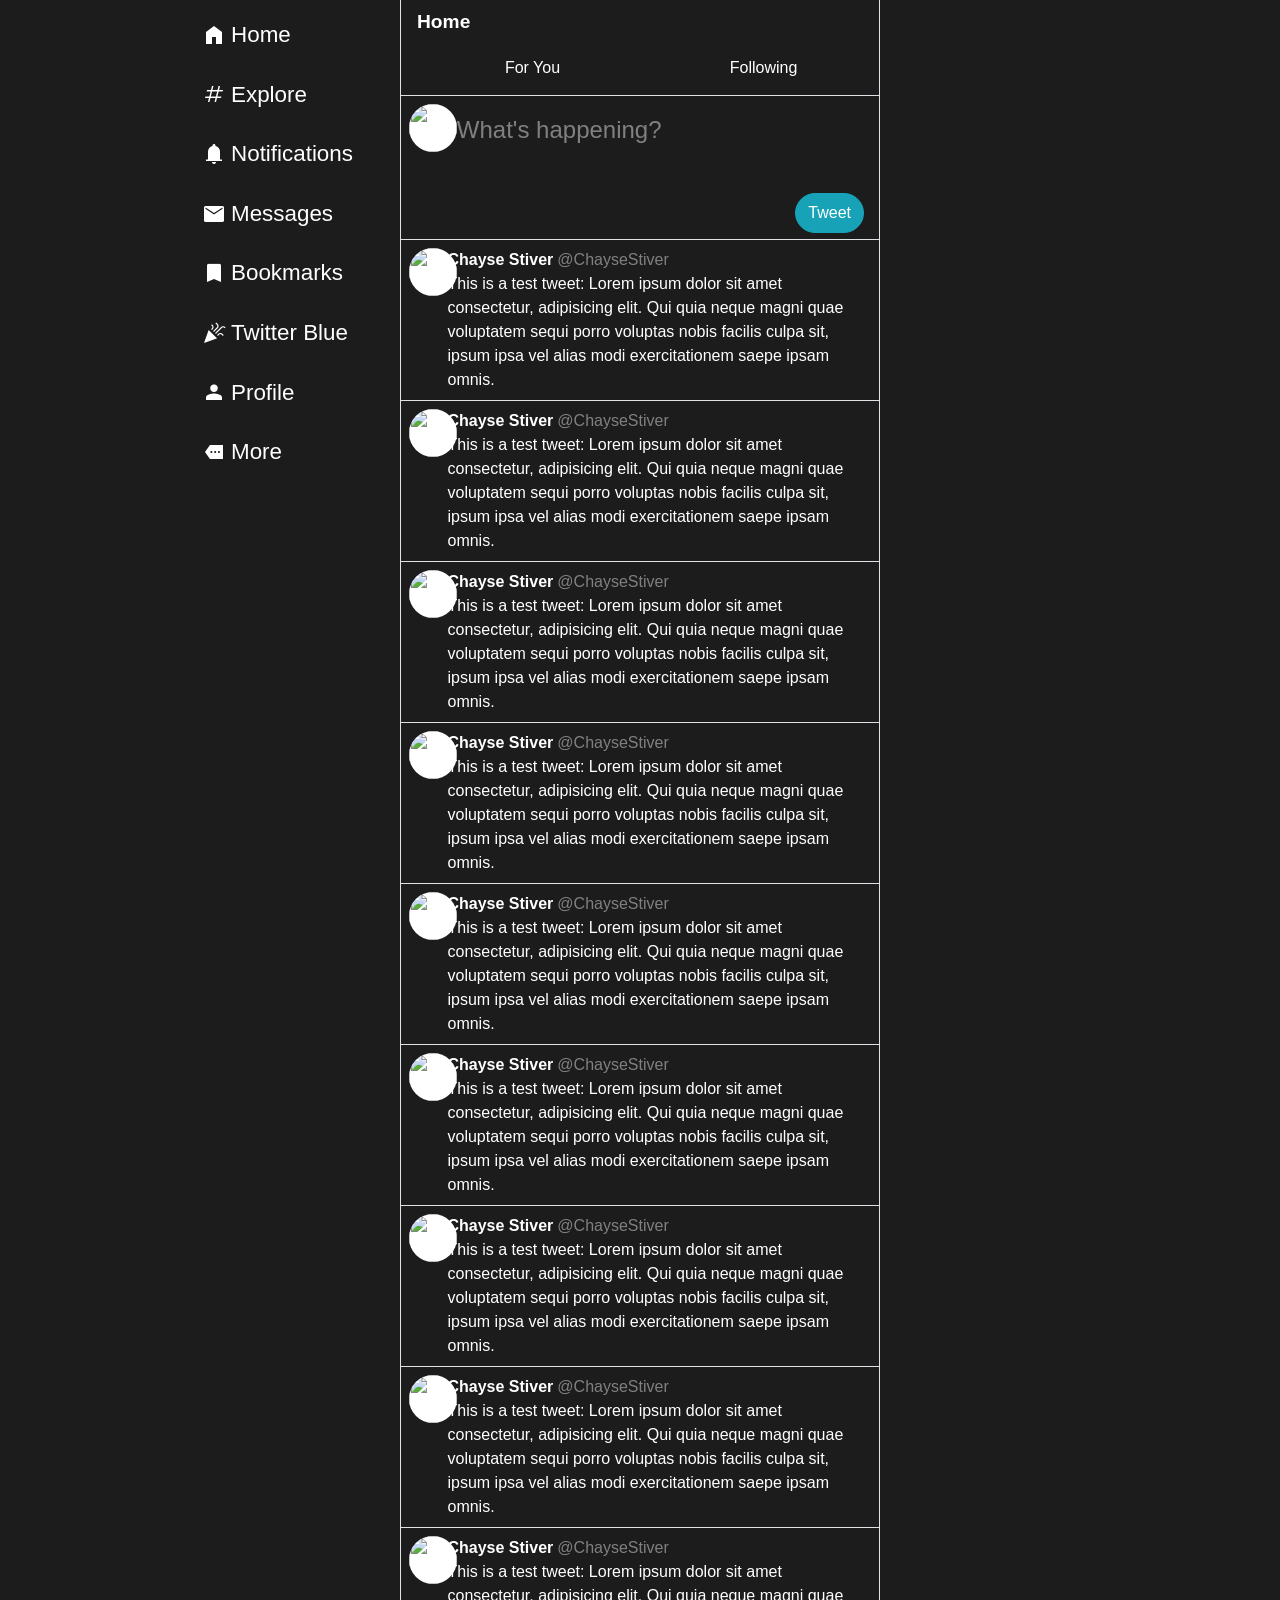
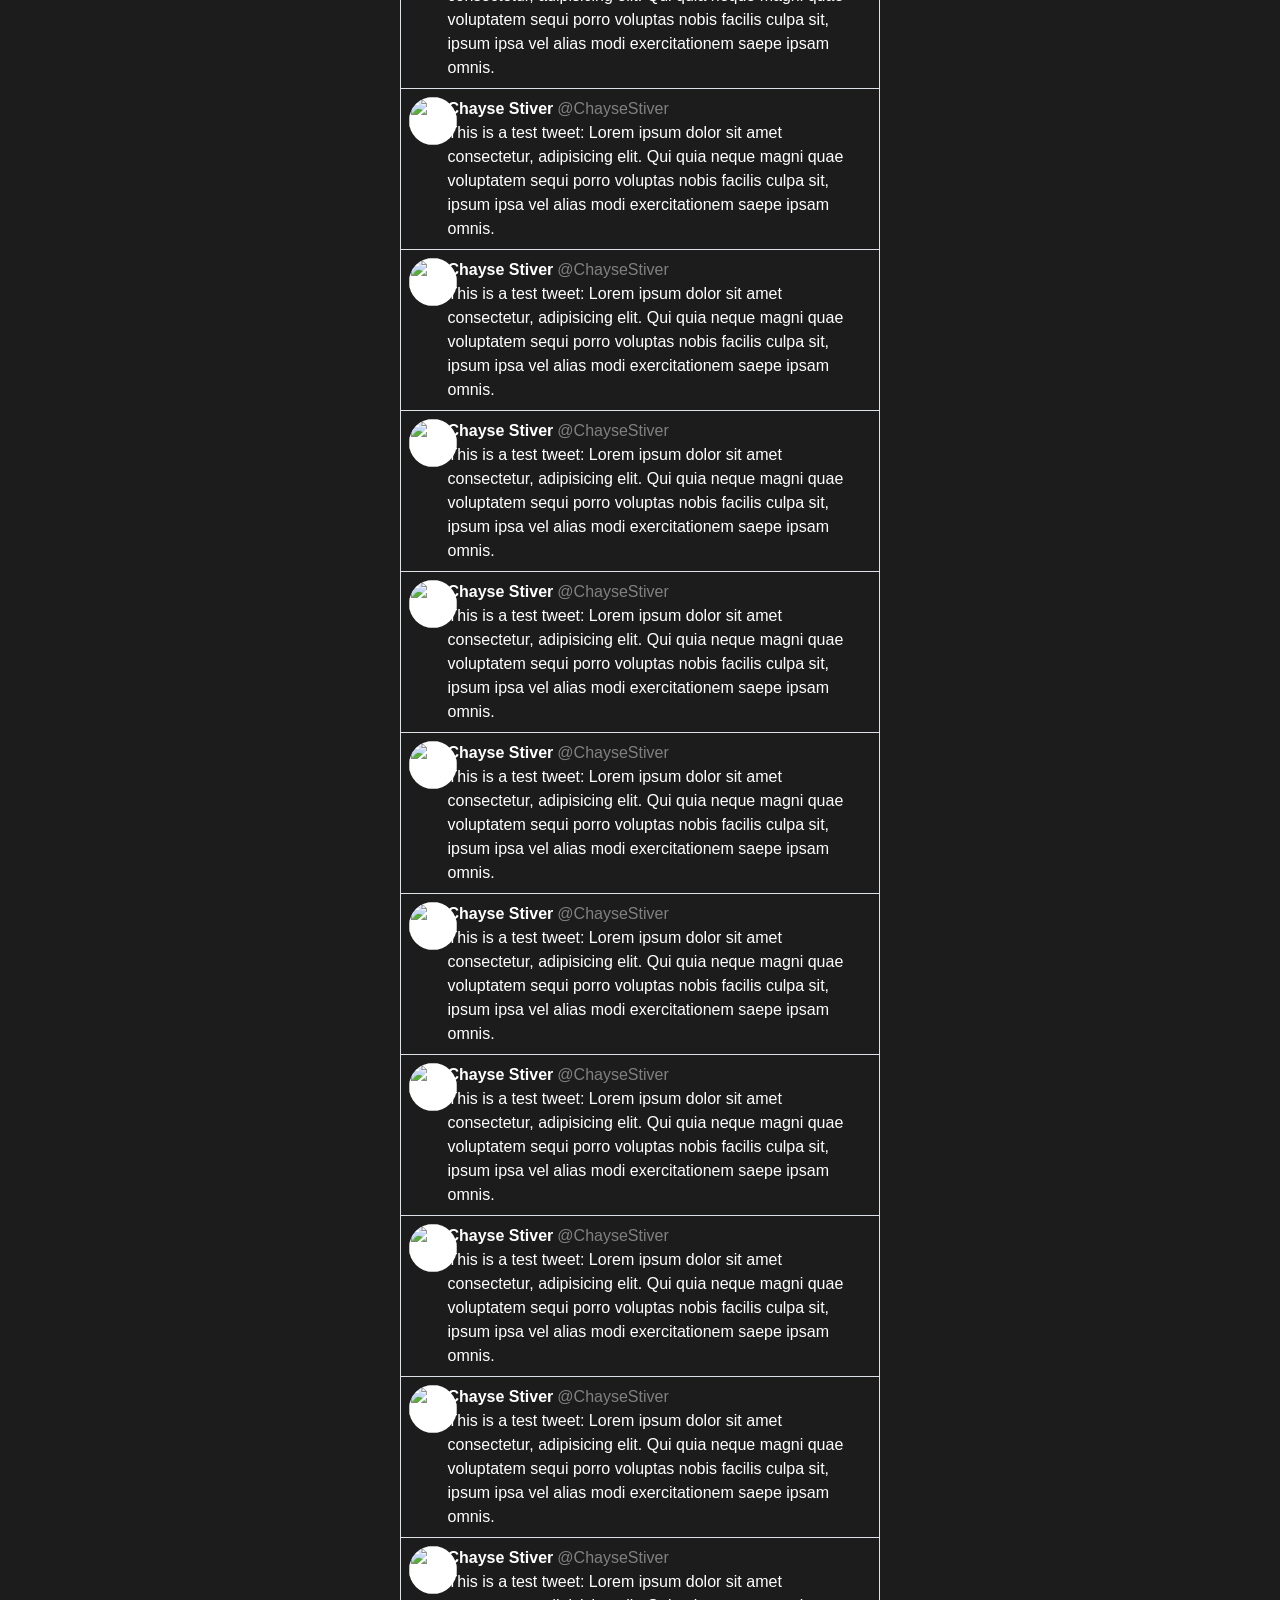
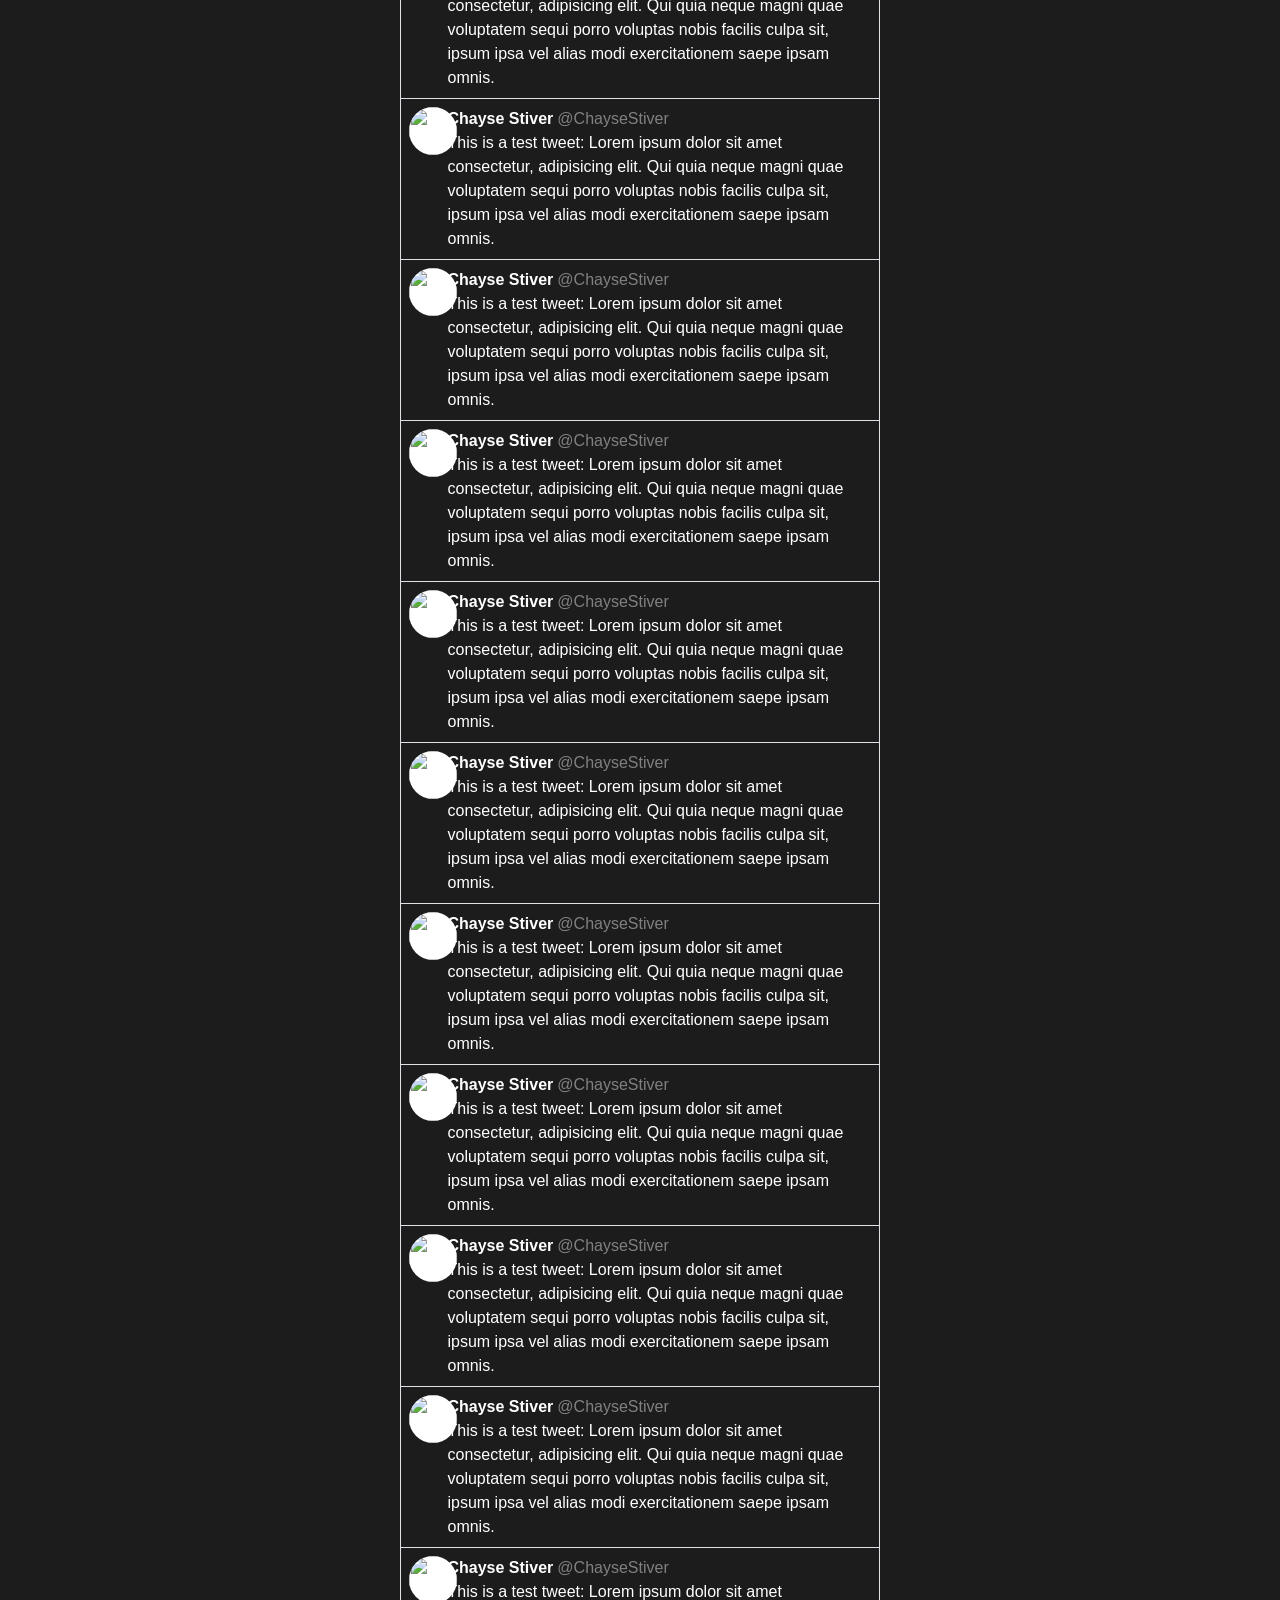
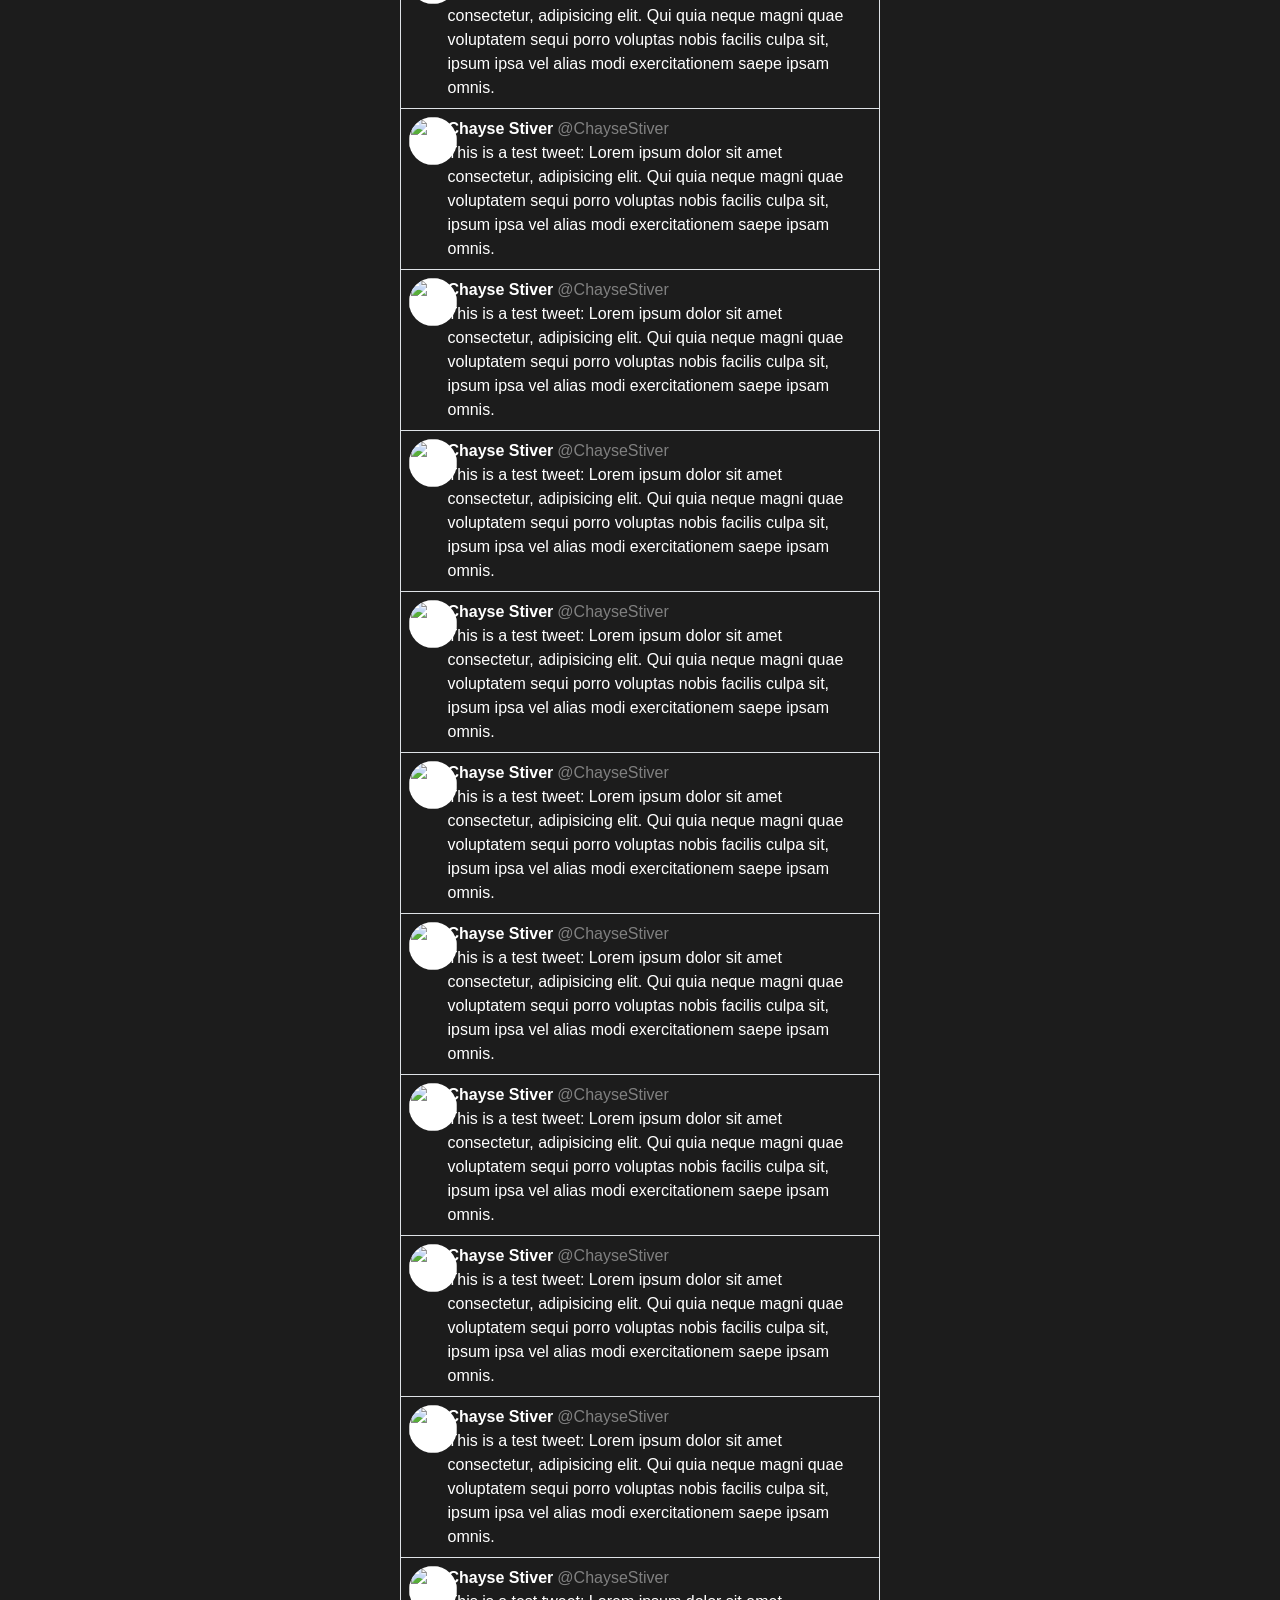
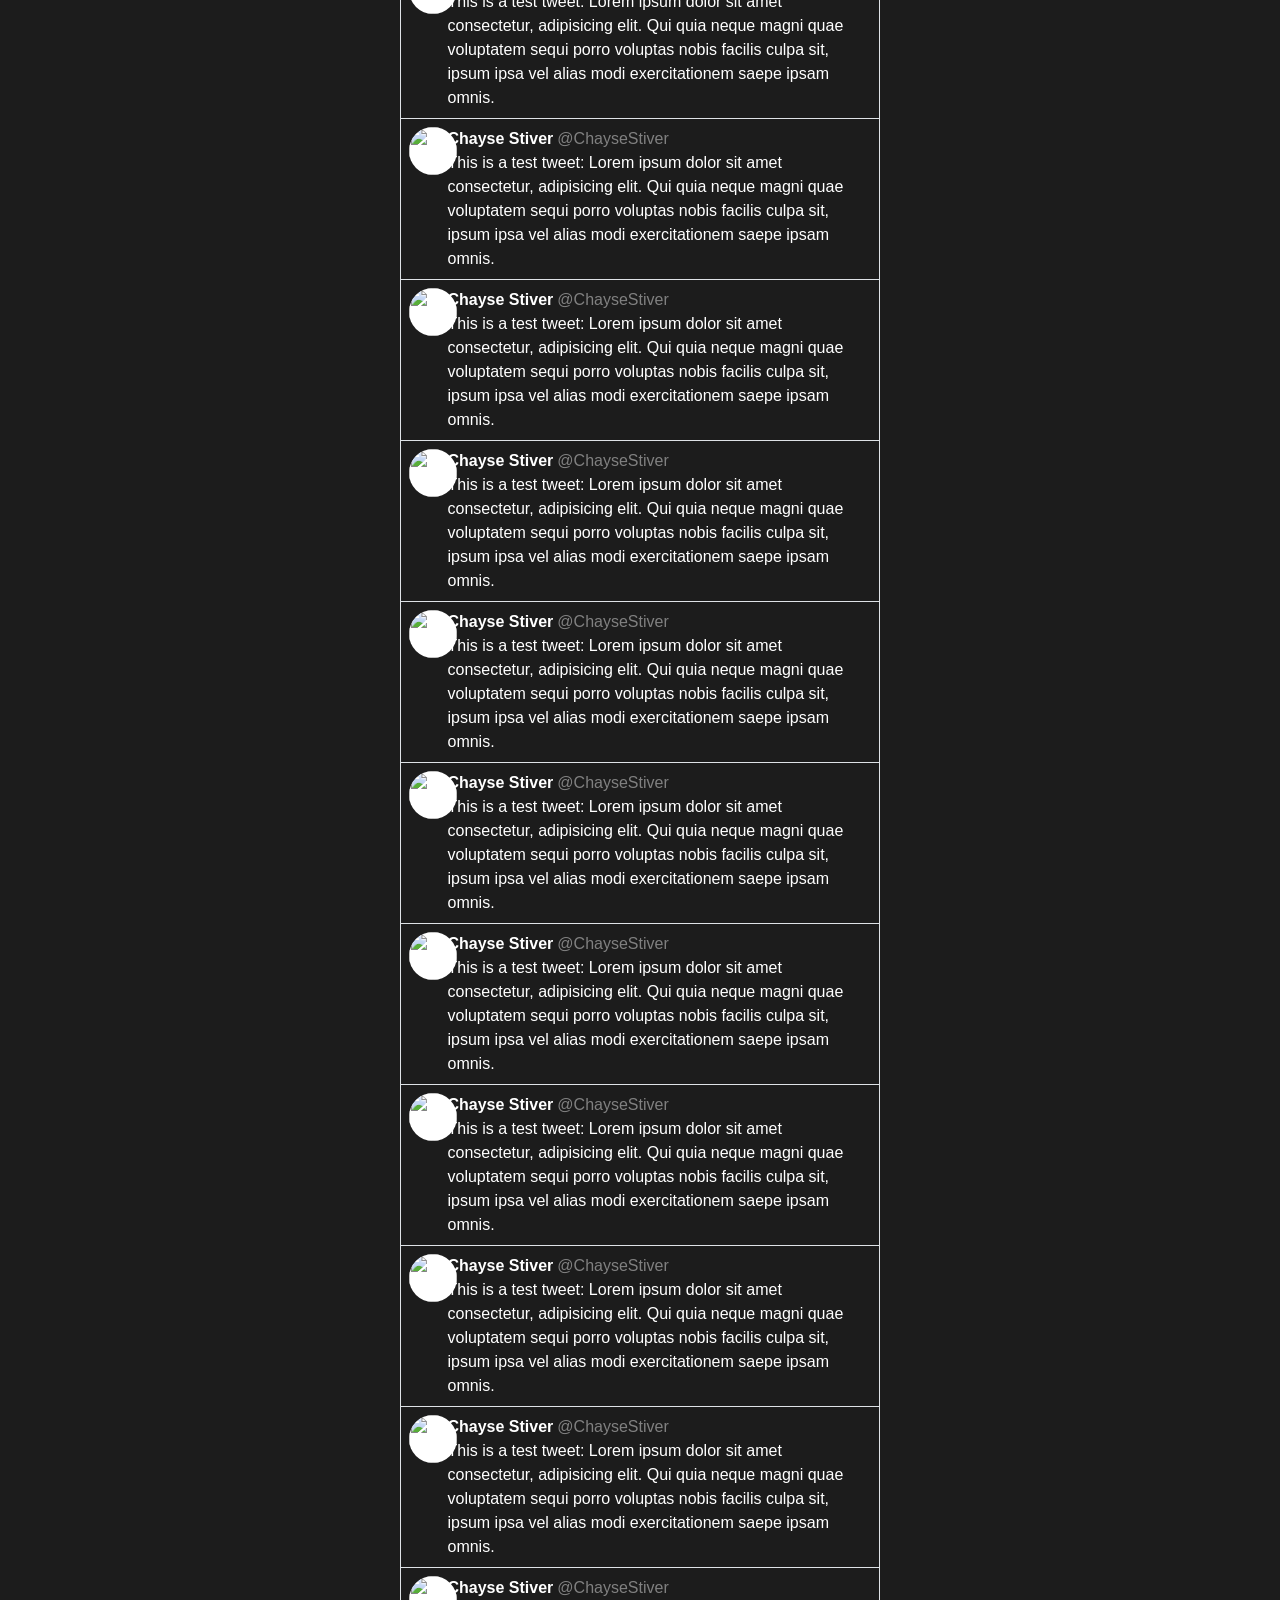
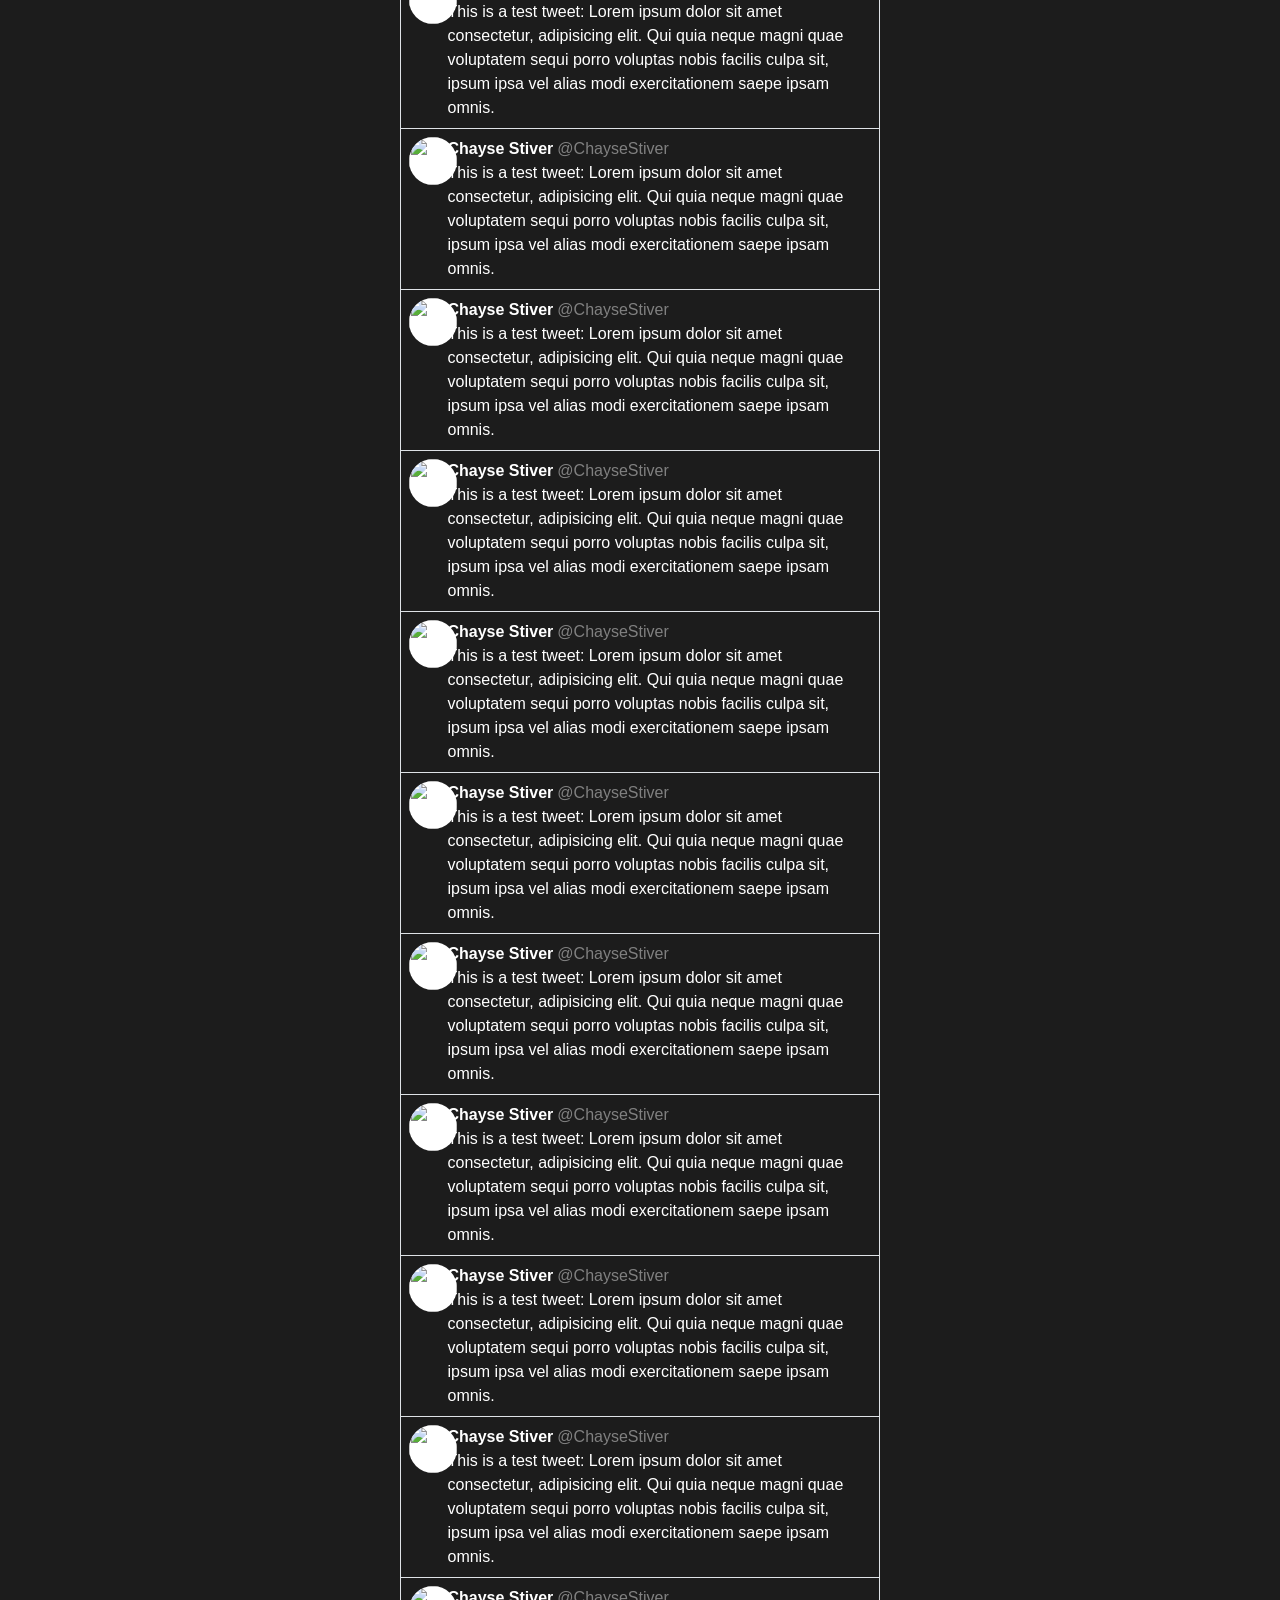
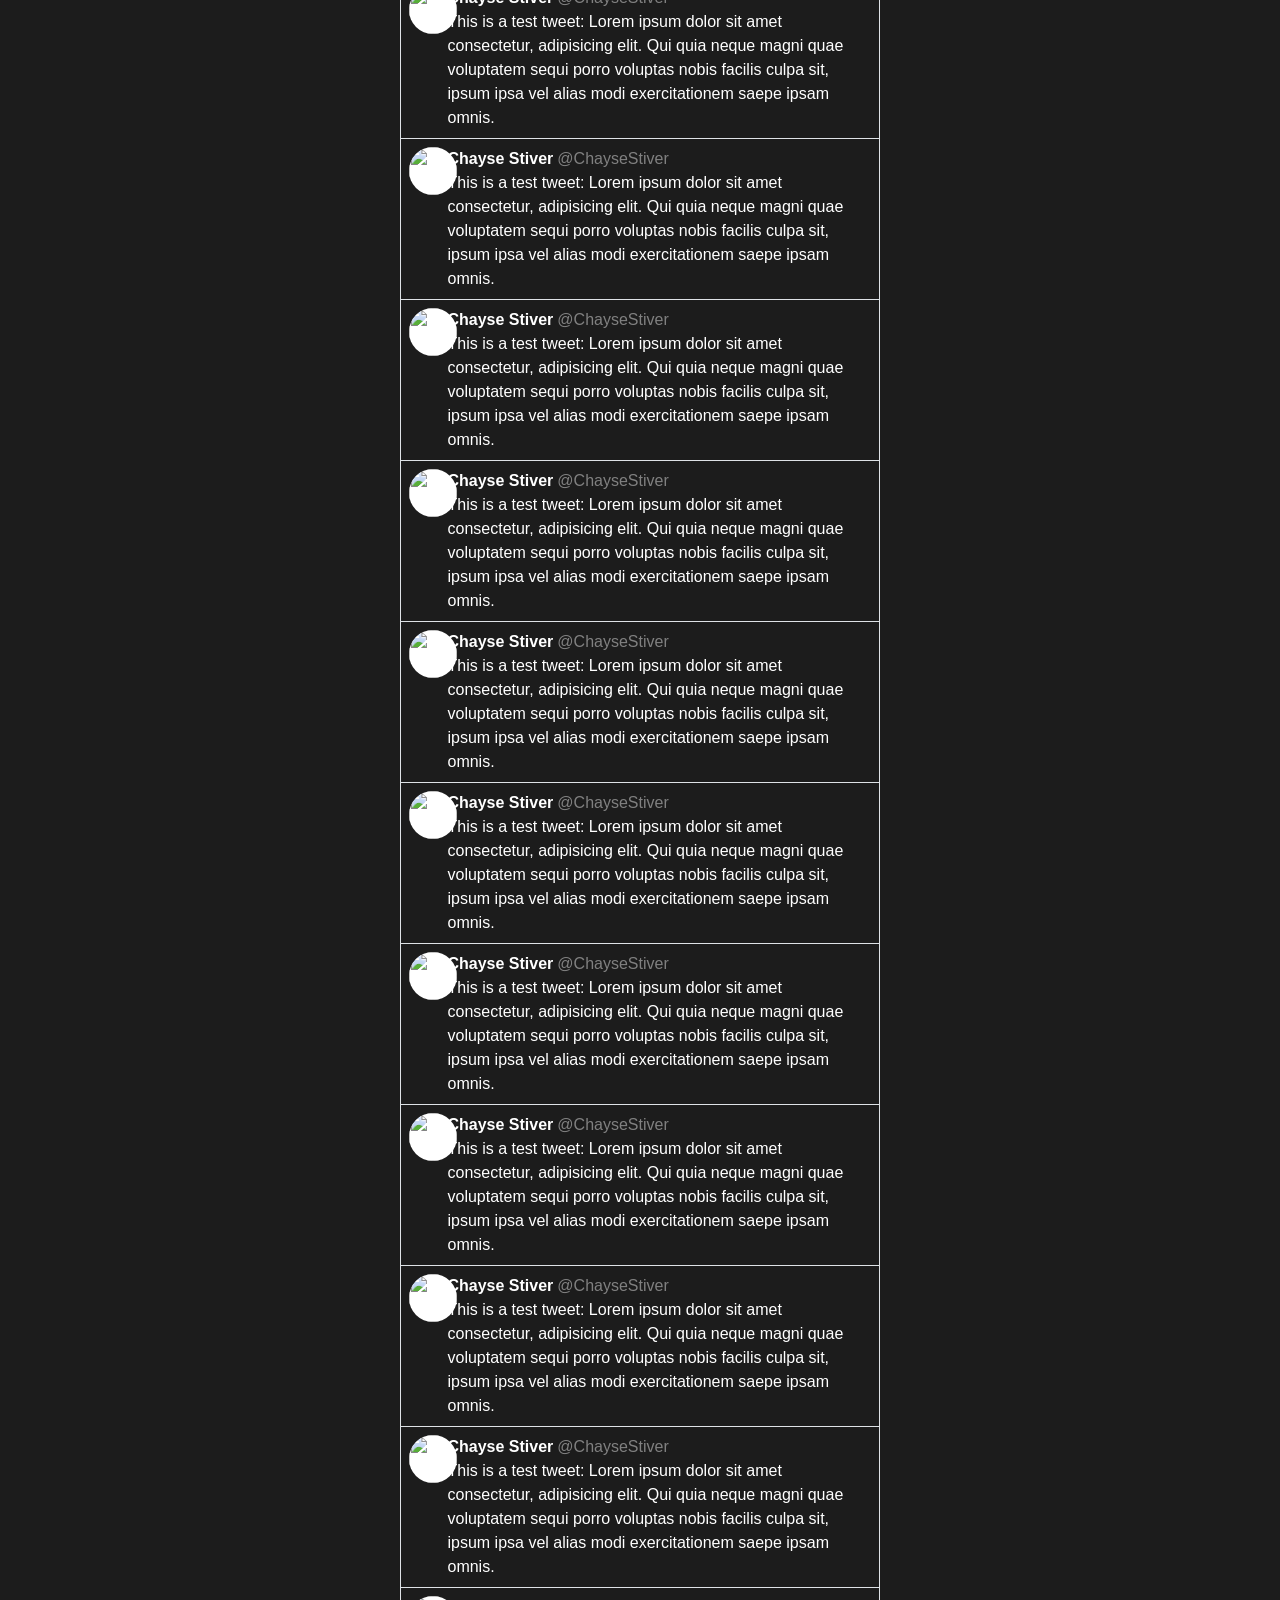
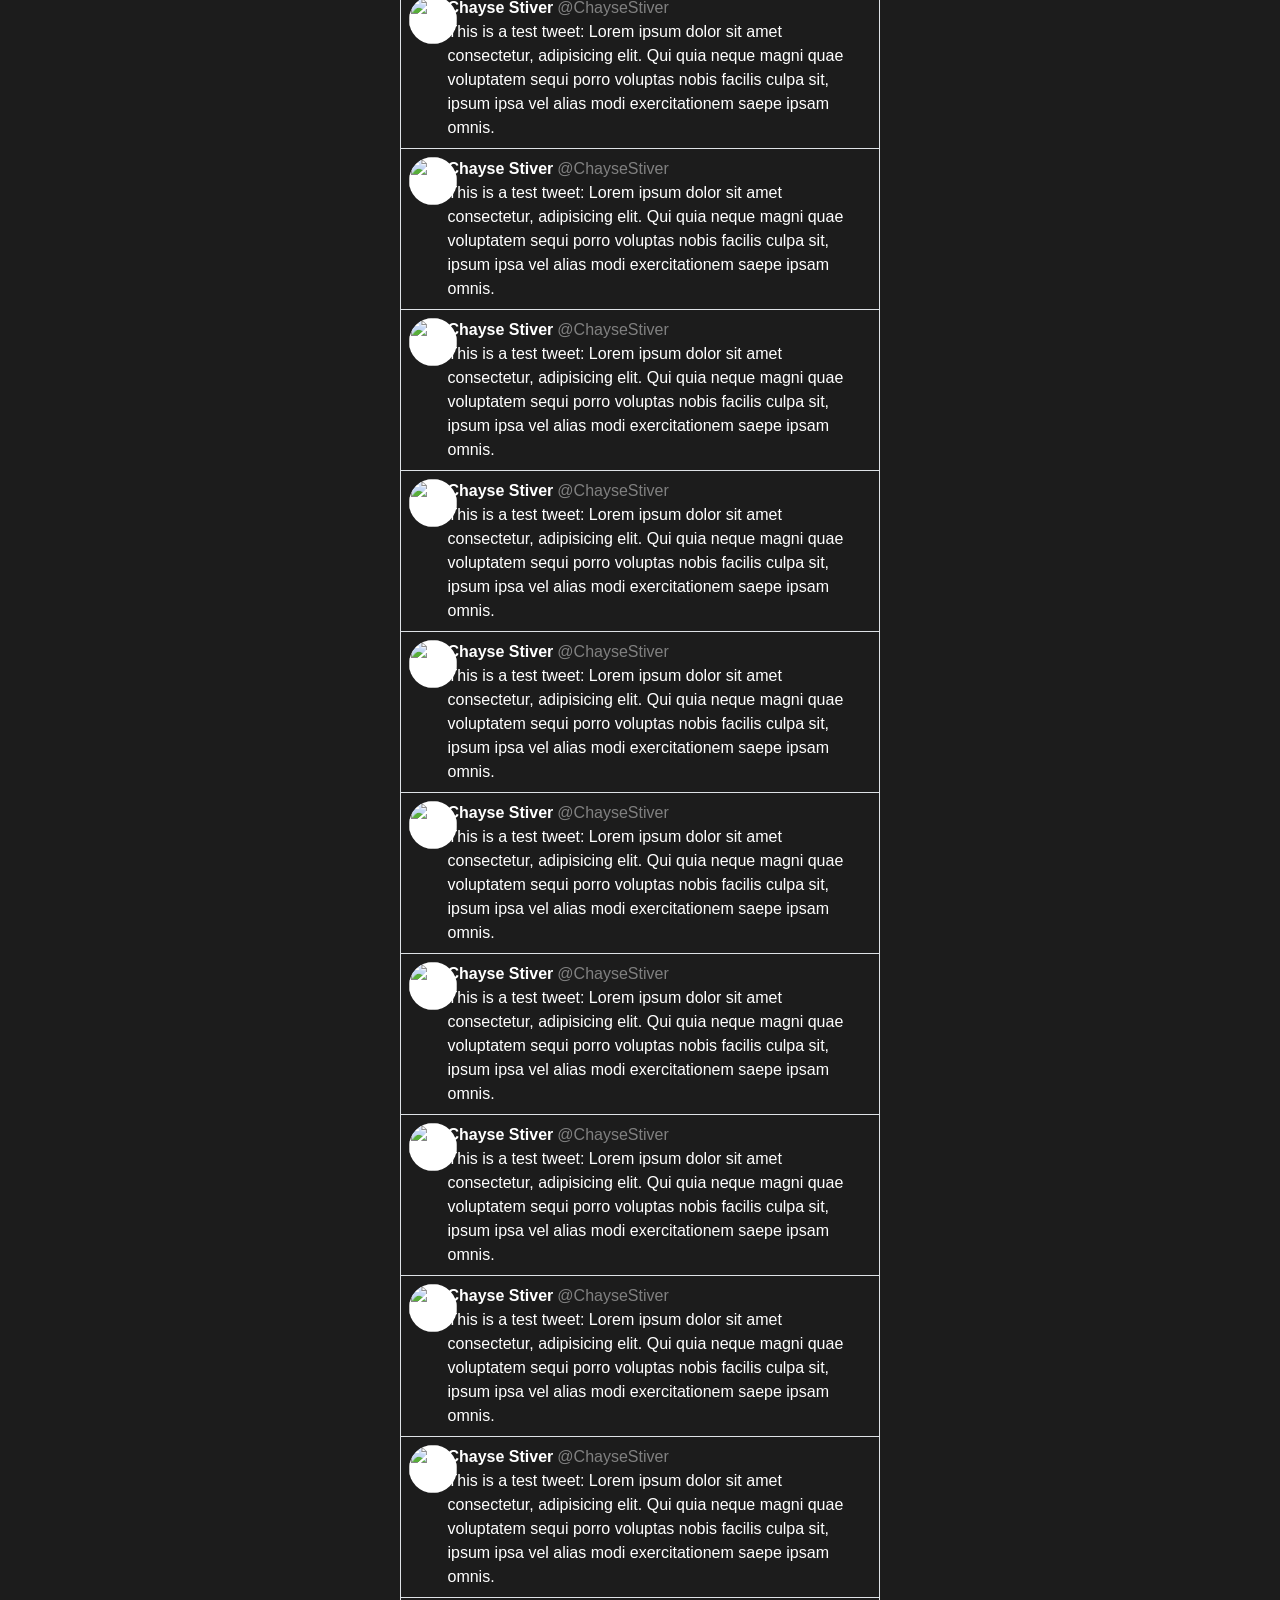
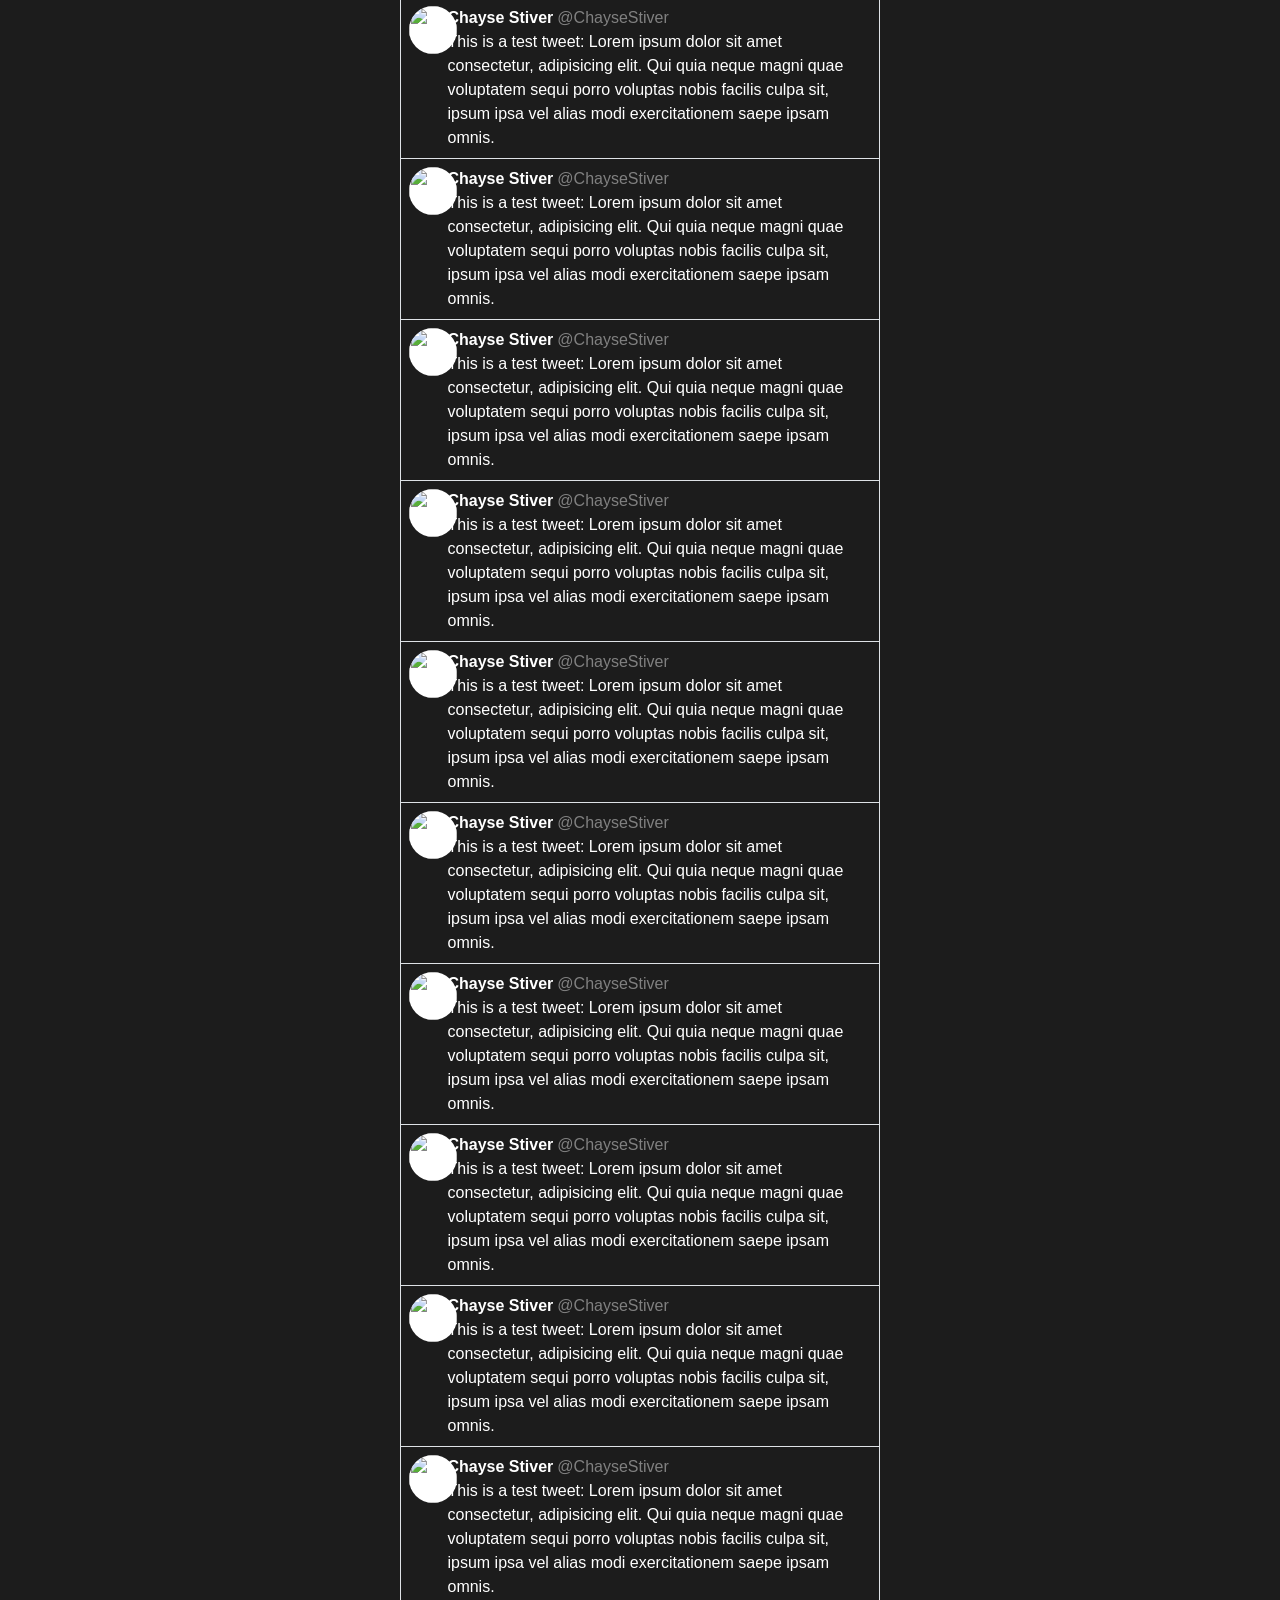
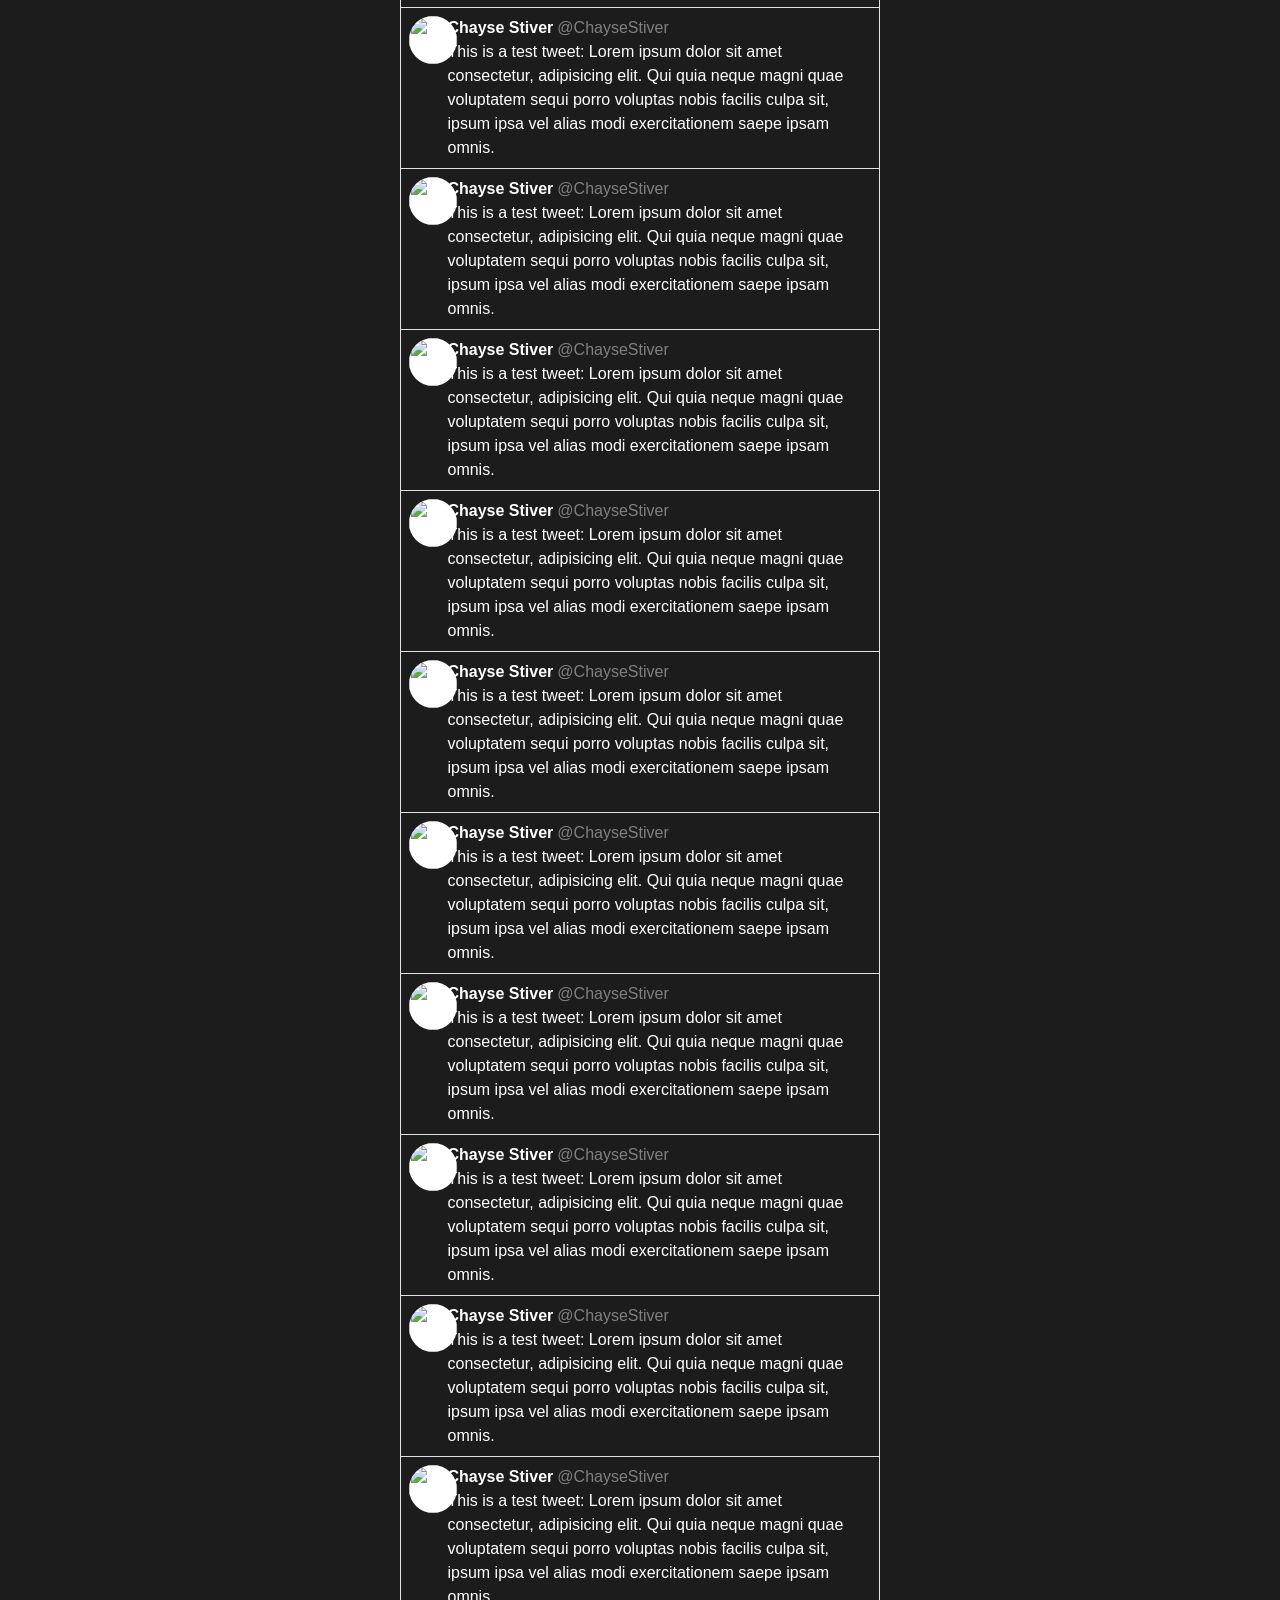
==== Week 4/bootstrap-practice 2/index.html @ 5d83d6fa "made simple clone of twitter" ====
<!DOCTYPE html>
<html lang="en">
    <head>
        <meta charset="UTF-8" />
        <meta http-equiv="X-UA-Compatible" content="IE=edge" />
        <meta
            name="viewport"
            content="width=device-width, initial-scale=1.0 shrink-to-fit=no"
        />
        <link
            rel="stylesheet"
            href="https://cdn.jsdelivr.net/npm/bootstrap@4.3.1/dist/css/bootstrap.min.css"
            integrity="sha384-ggOyR0iXCbMQv3Xipma34MD+dH/1fQ784/j6cY/iJTQUOhcWr7x9JvoRxT2MZw1T"
            crossorigin="anonymous"
        />
        <link rel="stylesheet" href="https://fonts.googleapis.com/css2?family=Material+Symbols+Outlined:opsz,wght,FILL,GRAD@20..48,100..700,0..1,-50..200" />
        <link rel="stylesheet" href="style.css" />
        <title>Bootstrap Practice</title>
    </head>
    <body class="text-white" style="background-color: rgb(28, 28, 28)">
        <div class="container-fluid">
            <div class="row vh-100">
                <div class="col"></div>
                <div class="col-9">
                    <div class="row vh-100">
                        <div class="col">
                            <ul class="nav flex-column align-content-center">
                                <li class="nav-item">
                                    <span class="material-symbols-outlined">
                                        home
                                    </span>
                                    <a class="nav-link" href="#">Home</a>
                                </li>
                                <li class="nav-item">
                                    <span class="material-symbols-outlined">
                                        tag
                                        </span>
                                    <a class="nav-link" href="#">Explore</a>
                                </li>
                                <li class="nav-item">
                                    <span class="material-symbols-outlined">
                                        notifications
                                        </span>
                                    <a class="nav-link" href="#"
                                        >Notifications</a
                                    >
                                </li>
                                <li class="nav-item">
                                    <span class="material-symbols-outlined">
                                        mail
                                    </span>
                                    <a class="nav-link" href="#">Messages</a>
                                </li>
                                <li class="nav-item">
                                    <span class="material-symbols-outlined">
                                        bookmark
                                    </span>
                                    <a class="nav-link" href="#">Bookmarks</a>
                                </li>
                                <li class="nav-item">
                                    <span class="material-symbols-outlined">
                                        celebration
                                    </span>
                                    <a class="nav-link" href="#"
                                        >Twitter Blue</a
                                    >
                                </li>
                                <li class="nav-item">
                                    <span class="material-symbols-outlined">
                                        person
                                    </span>
                                    <a class="nav-link" href="#">Profile</a>
                                </li>
                                <li class="nav-item">
                                    <span class="material-symbols-outlined">
                                        more
                                    </span>
                                    <a class="nav-link" href="#">More</a>
                                </li>
                            </ul>
                        </div>
                        <div id="tweets" class="col-6 border-right border-left">
                            <div
                                class="row"
                                style="
                                    height: 3rem;
                                    font-size: 1.2rem;
                                    font-weight: bold;
                                    padding: 0.5rem 0 1rem 1rem;
                                "
                            >
                                Home
                            </div>
                            <div
                                class="row border-bottom"
                                style="
                                    height: 3rem;
                                    padding: 0.5rem 0 1rem 1rem;
                                "
                            >
                                <div
                                    class="col d-flex tab justify-content-center"
                                >
                                    For You
                                </div>
                                <div
                                    class="col d-flex tab justify-content-center"
                                >
                                    Following
                                </div>
                            </div>
                            <div class="row border-bottom" style="height: 9rem">
                                <div class="col-1 p-2">
                                    <img src="https://pbs.twimg.com/profile_images/1407429076885794817/_CSWrfq-_400x400.jpg"
                                        style="
                                            height: 3rem;
                                            width: 3rem;
                                            background-color: white;
                                            border-radius: 50%;
                                        "
                                    ></img>
                                </div>
                                <div class="col-11">
                                    <div
                                        class="row p-3"
                                        style="
                                            height: 68%;
                                            font-size: 1.5rem;
                                            color: gray;
                                        "
                                    >
                                        What's happening?
                                    </div>
                                    <div class="row">
                                        <div
                                            class="col d-flex justify-content-end"
                                        >
                                            <button
                                                type="button"
                                                class="btn btn-info"
                                                style="
                                                    height: 2.5rem;
                                                    border-radius: 50px;
                                                "
                                            >
                                                Tweet
                                            </button>
                                        </div>
                                    </div>
                                </div>
                            </div>
                            <div class="row border-bottom p-2">
                                <div class="col-1 p-0">
                                    <img src="https://pbs.twimg.com/profile_images/1407429076885794817/_CSWrfq-_400x400.jpg"
                                        style="
                                            height: 3rem;
                                            width: 3rem;
                                            background-color: white;
                                            border-radius: 50%;
                                        "
                                    ></img>
                                </div>
                                <div class="col-11">
                                    <div class="row">
                                        <div
                                            class="col-auto p-0"
                                            style="
                                                margin-right: 4px;
                                                font-weight: bold;
                                            "
                                        >
                                            Chayse Stiver
                                        </div>
                                        <div
                                            class="col-auto p-0"
                                            style="color: gray"
                                        >
                                            @ChayseStiver
                                        </div>
                                    </div>
                                    <div class="row">
                                        This is a test tweet: Lorem ipsum dolor
                                        sit amet consectetur, adipisicing elit.
                                        Qui quia neque magni quae voluptatem
                                        sequi porro voluptas nobis facilis culpa
                                        sit, ipsum ipsa vel alias modi
                                        exercitationem saepe ipsam omnis.
                                    </div>
                                    <div class="row"></div>
                                </div>
                            </div>
                        </div>
                        <div class="col"></div>
                    </div>
                </div>
                <div class="col"></div>
            </div>
        </div>
        <!-- SCRIPTS -->
        <script
            src="https://code.jquery.com/jquery-3.3.1.slim.min.js"
            integrity="sha384-q8i/X+965DzO0rT7abK41JStQIAqVgRVzpbzo5smXKp4YfRvH+8abtTE1Pi6jizo"
            crossorigin="anonymous"
        ></script>
        <script
            src="https://cdn.jsdelivr.net/npm/popper.js@1.14.7/dist/umd/popper.min.js"
            integrity="sha384-UO2eT0CpHqdSJQ6hJty5KVphtPhzWj9WO1clHTMGa3JDZwrnQq4sF86dIHNDz0W1"
            crossorigin="anonymous"
        ></script>
        <script
            src="https://cdn.jsdelivr.net/npm/bootstrap@4.3.1/dist/js/bootstrap.min.js"
            integrity="sha384-JjSmVgyd0p3pXB1rRibZUAYoIIy6OrQ6VrjIEaFf/nJGzIxFDsf4x0xIM+B07jRM"
            crossorigin="anonymous"
        ></script>
        <script src="main.js"></script>
    </body>
</html>
---- Week 4/bootstrap-practice 2/style.css ----
.nav-link {
    color: white;
    font-size: 1.4rem;
}

.material-symbols-outlined {
    display: flex;
    align-items: center;
    font-variation-settings:
    'FILL' 1,
    'wght' 400,
    'GRAD' 0,
    'opsz' 48
}

.nav-link {
    padding-left: 5px;
    padding-right: 5px;
}

.nav-item {
    display: flex;
    margin-top: 10px;
}
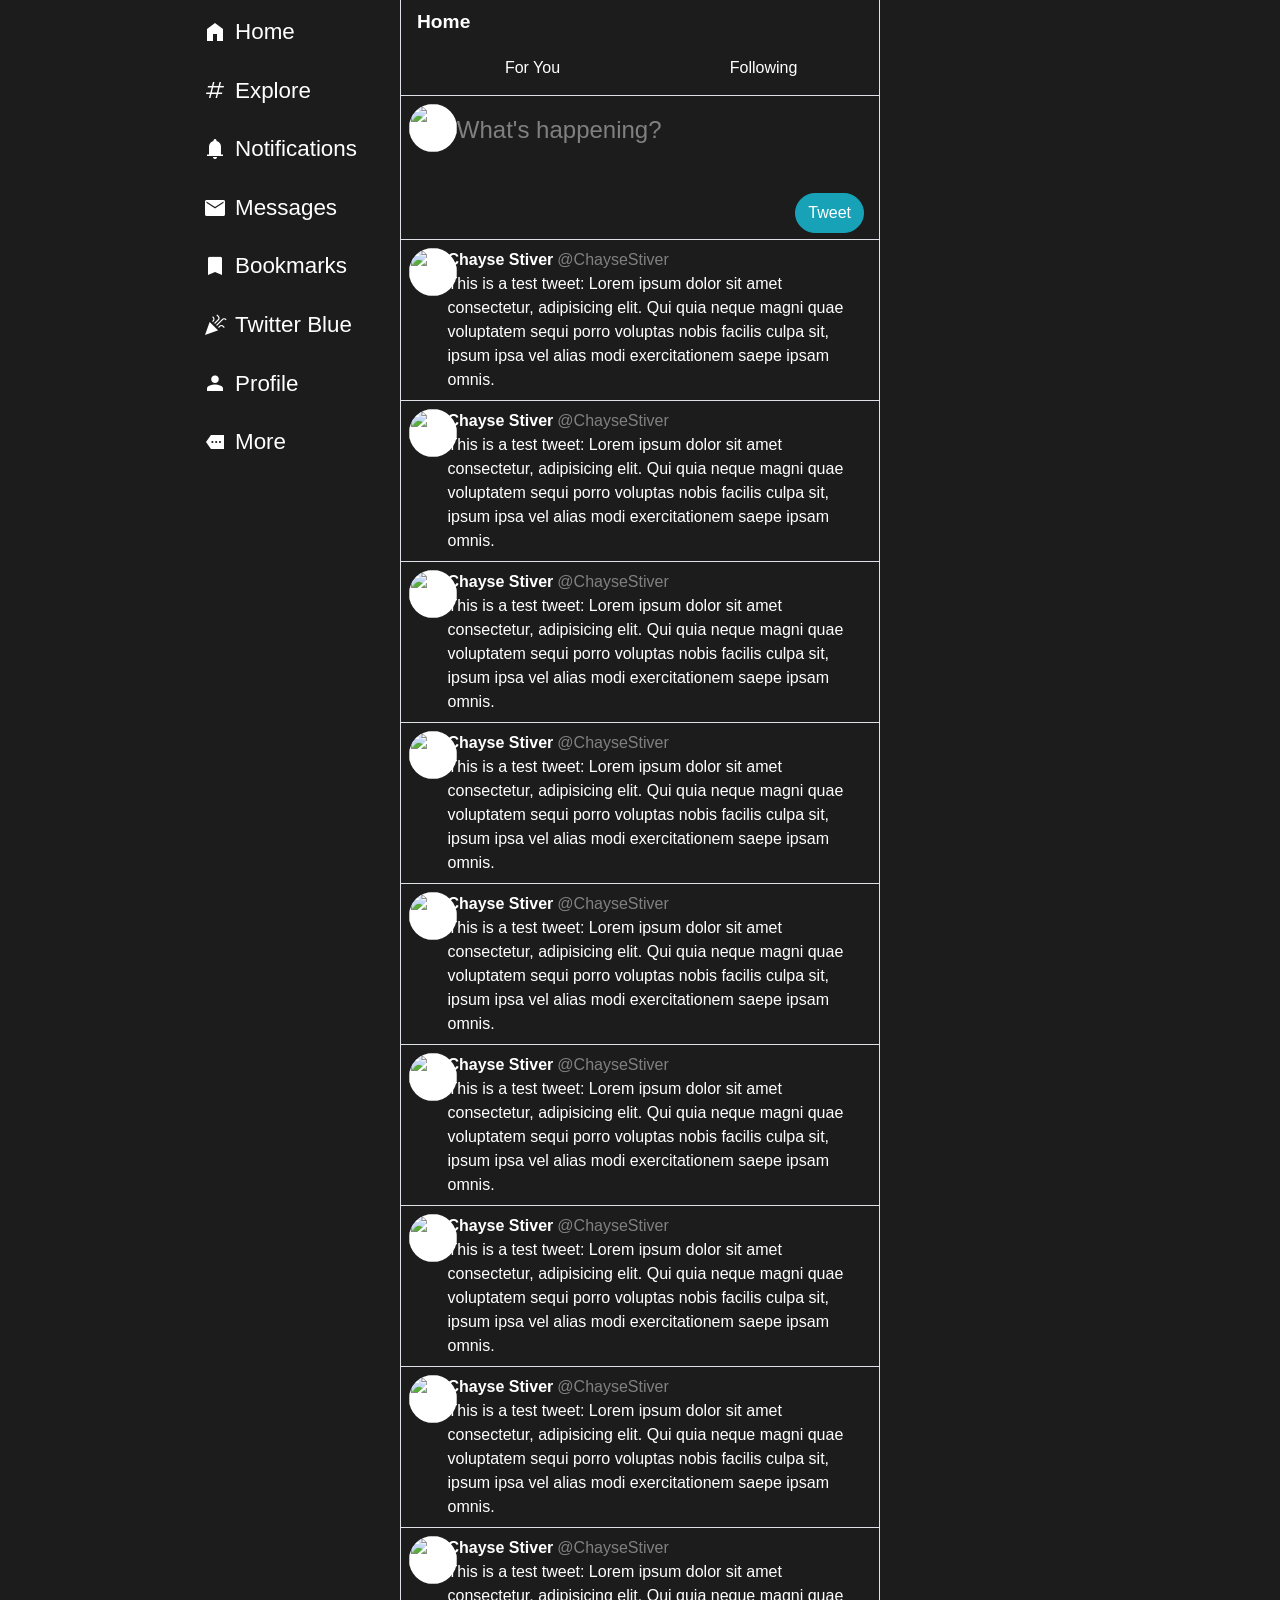
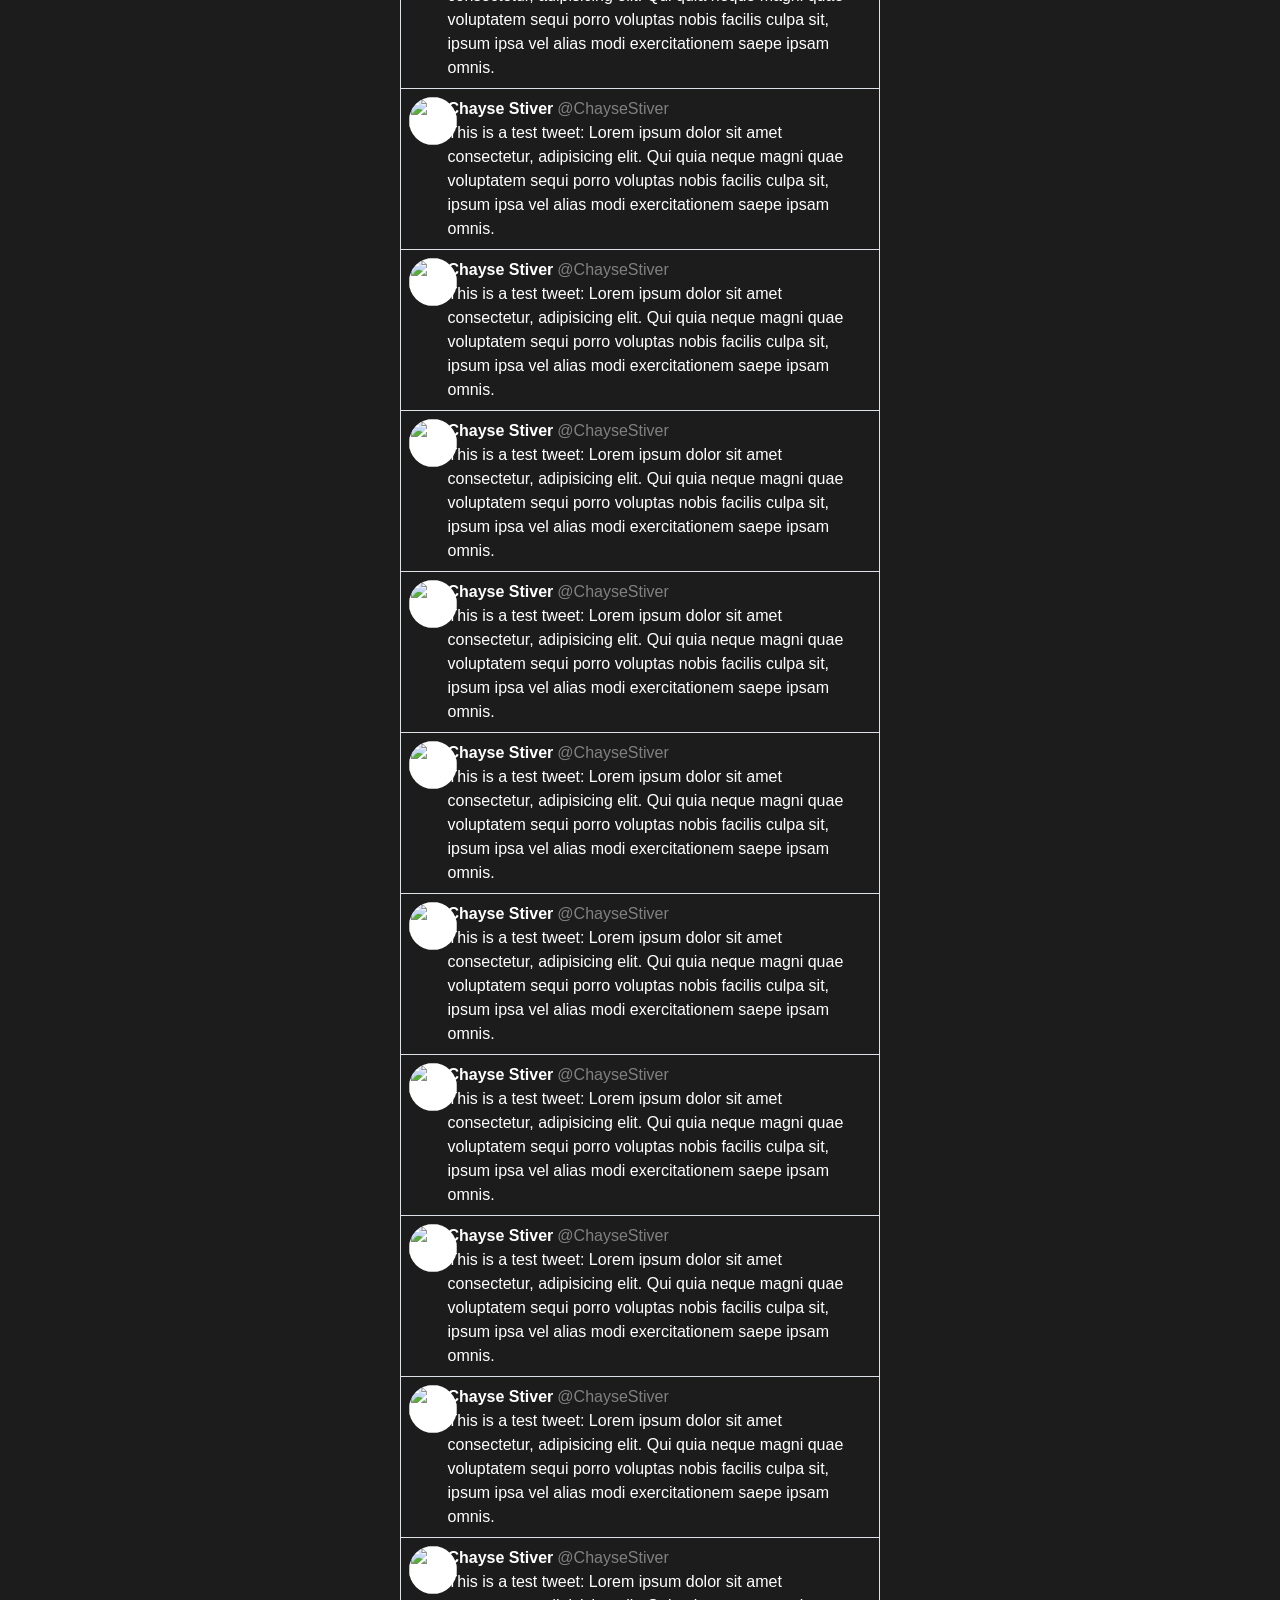
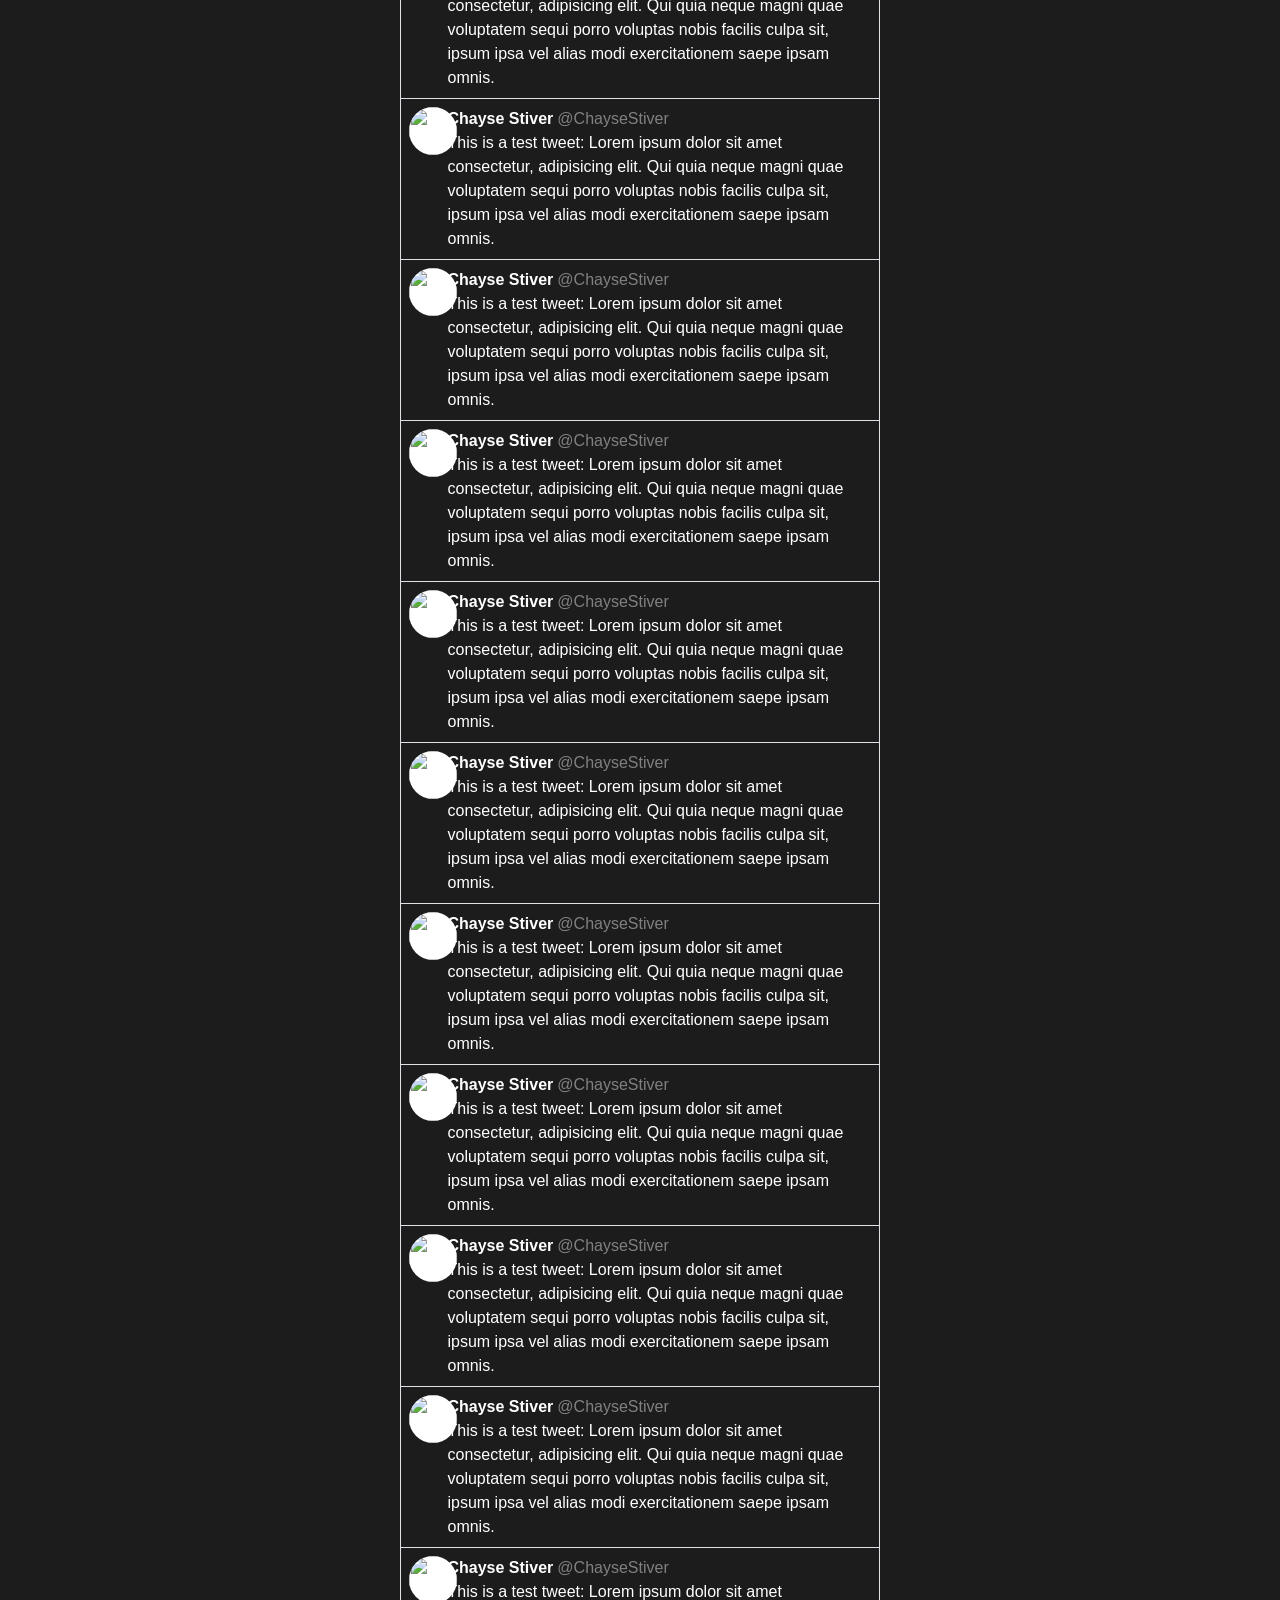
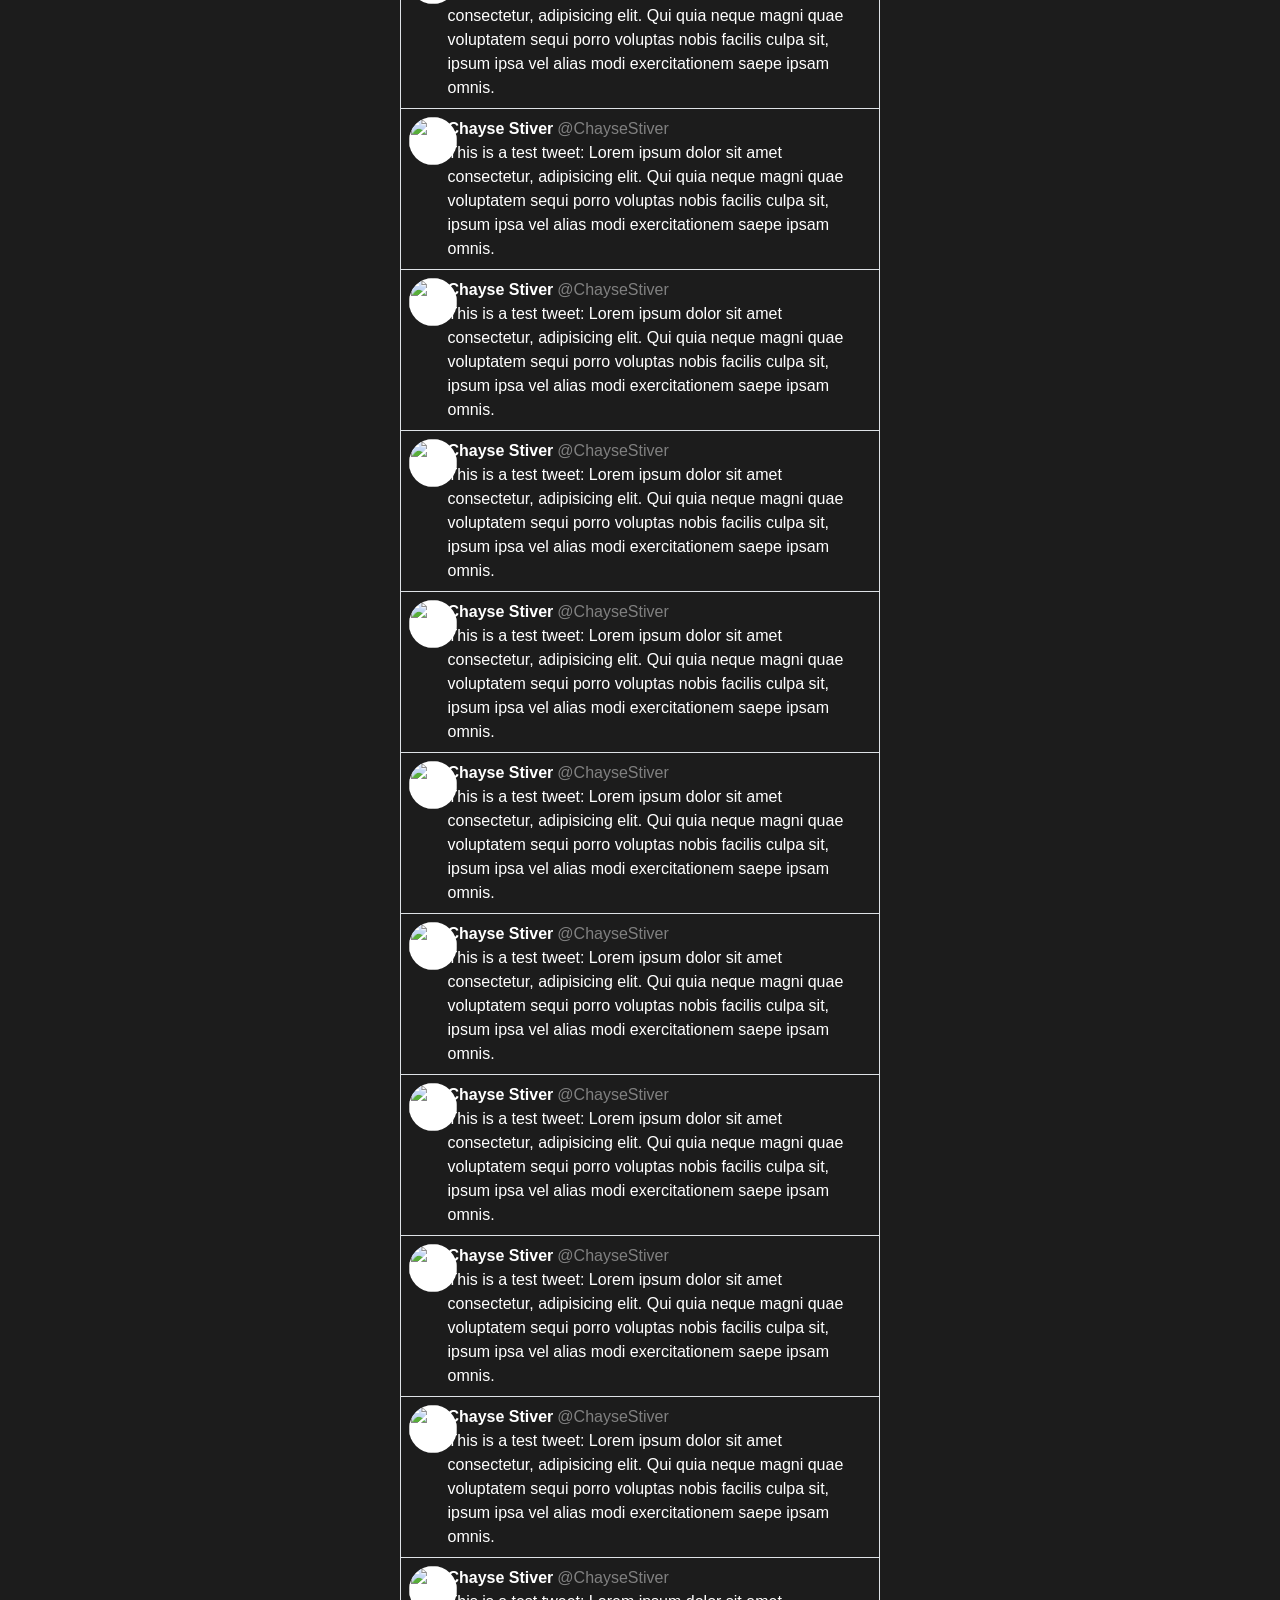
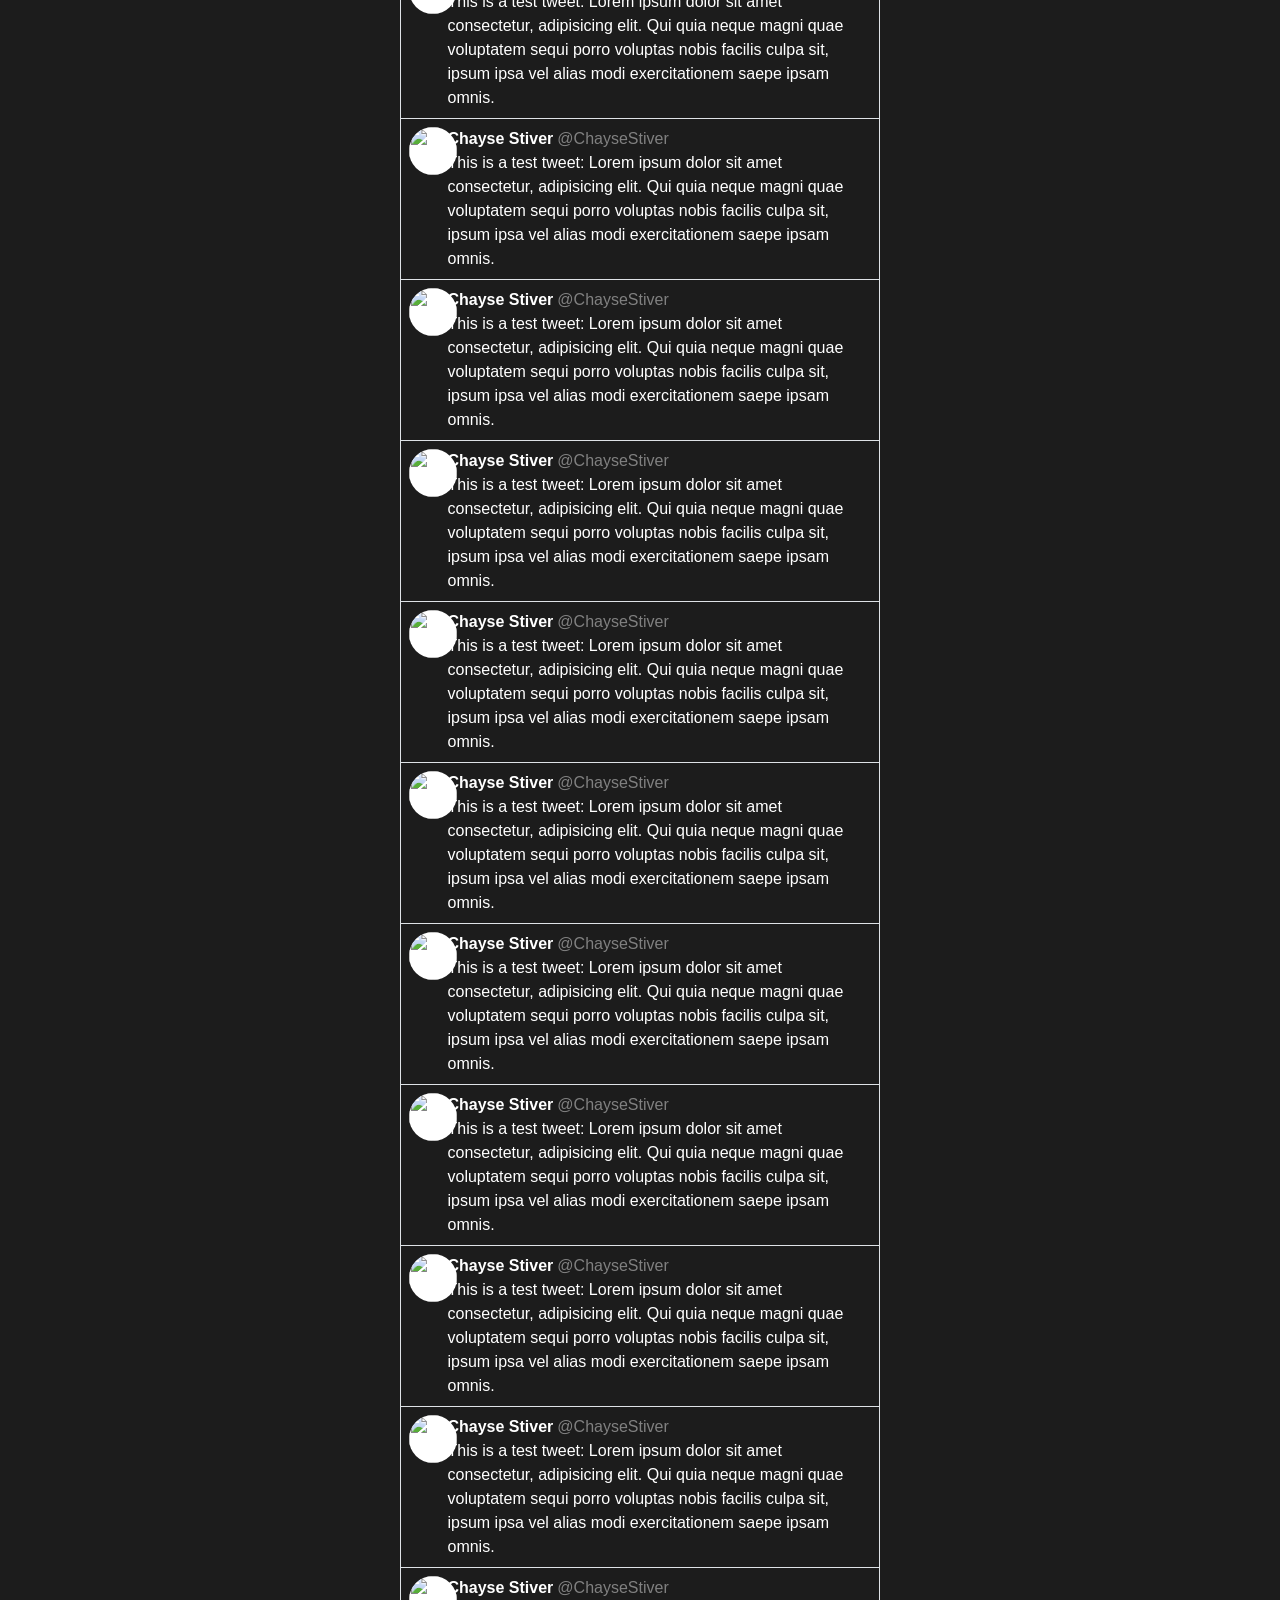
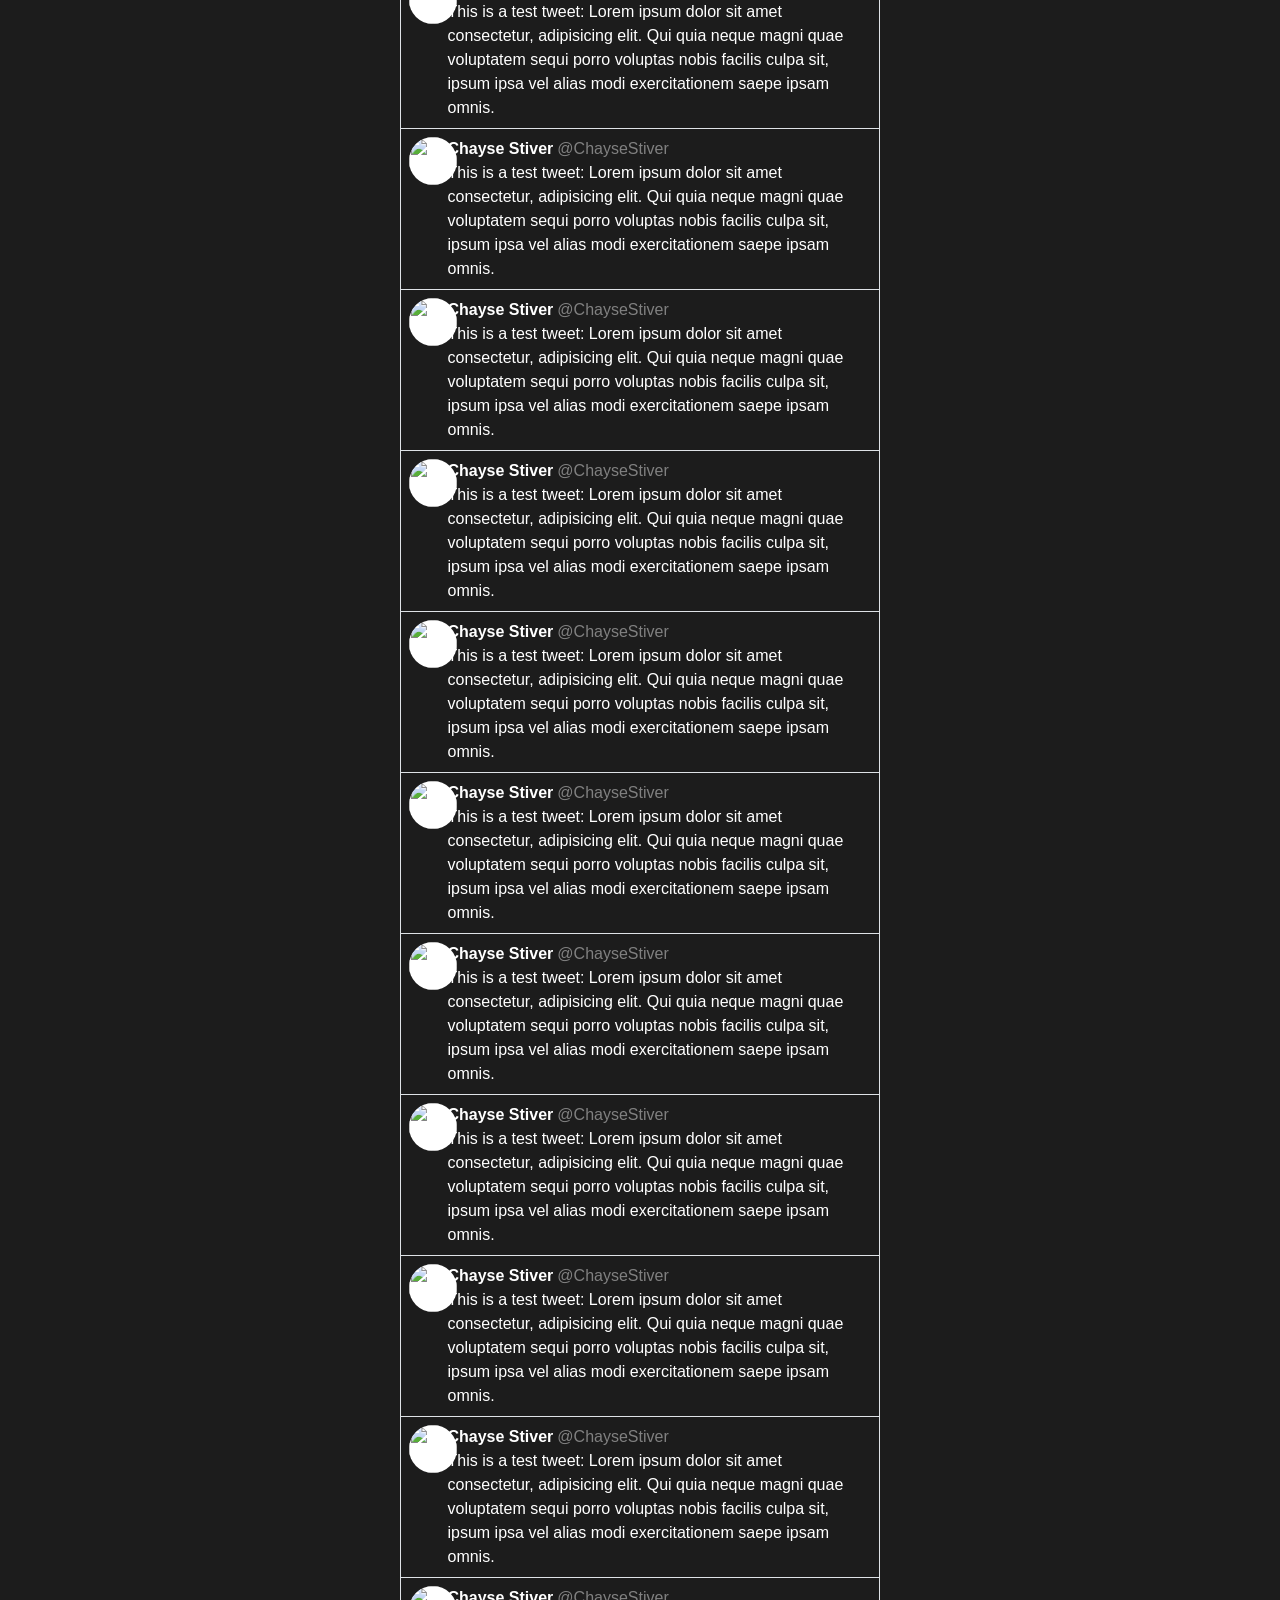
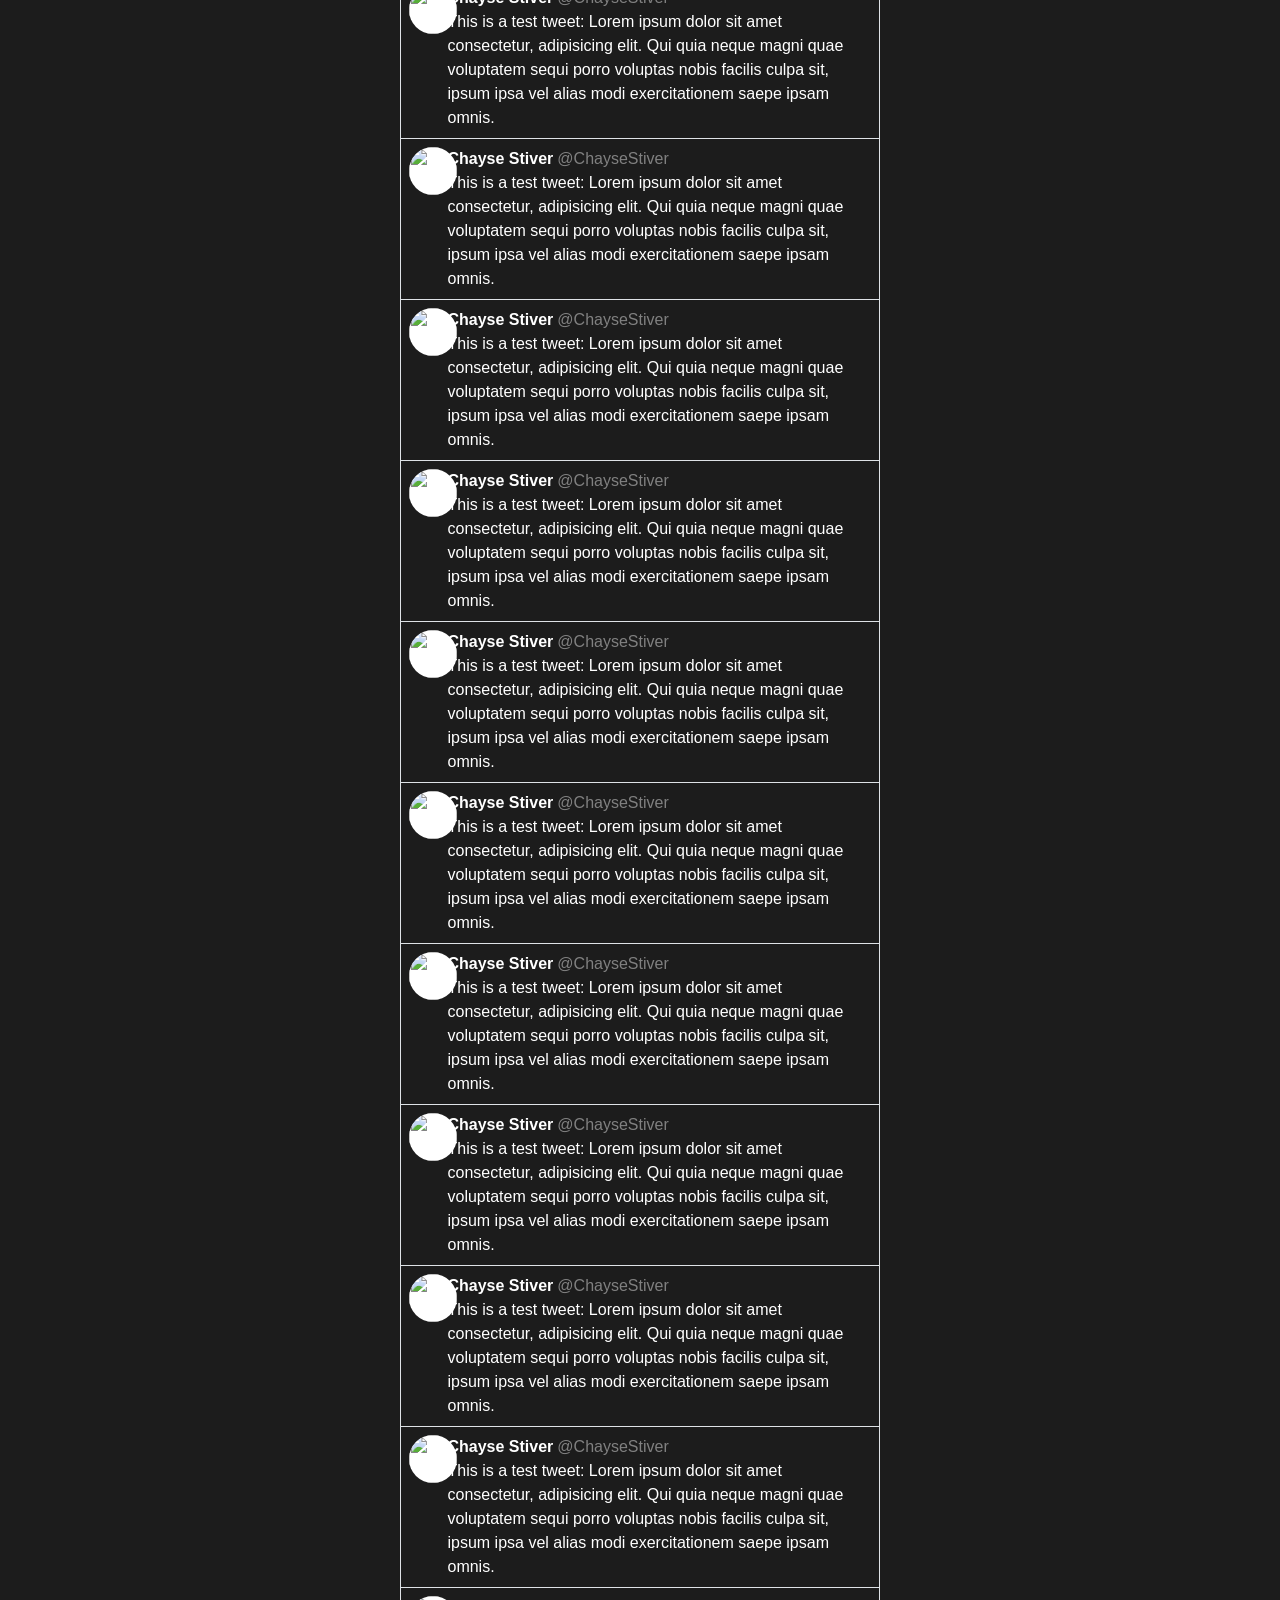
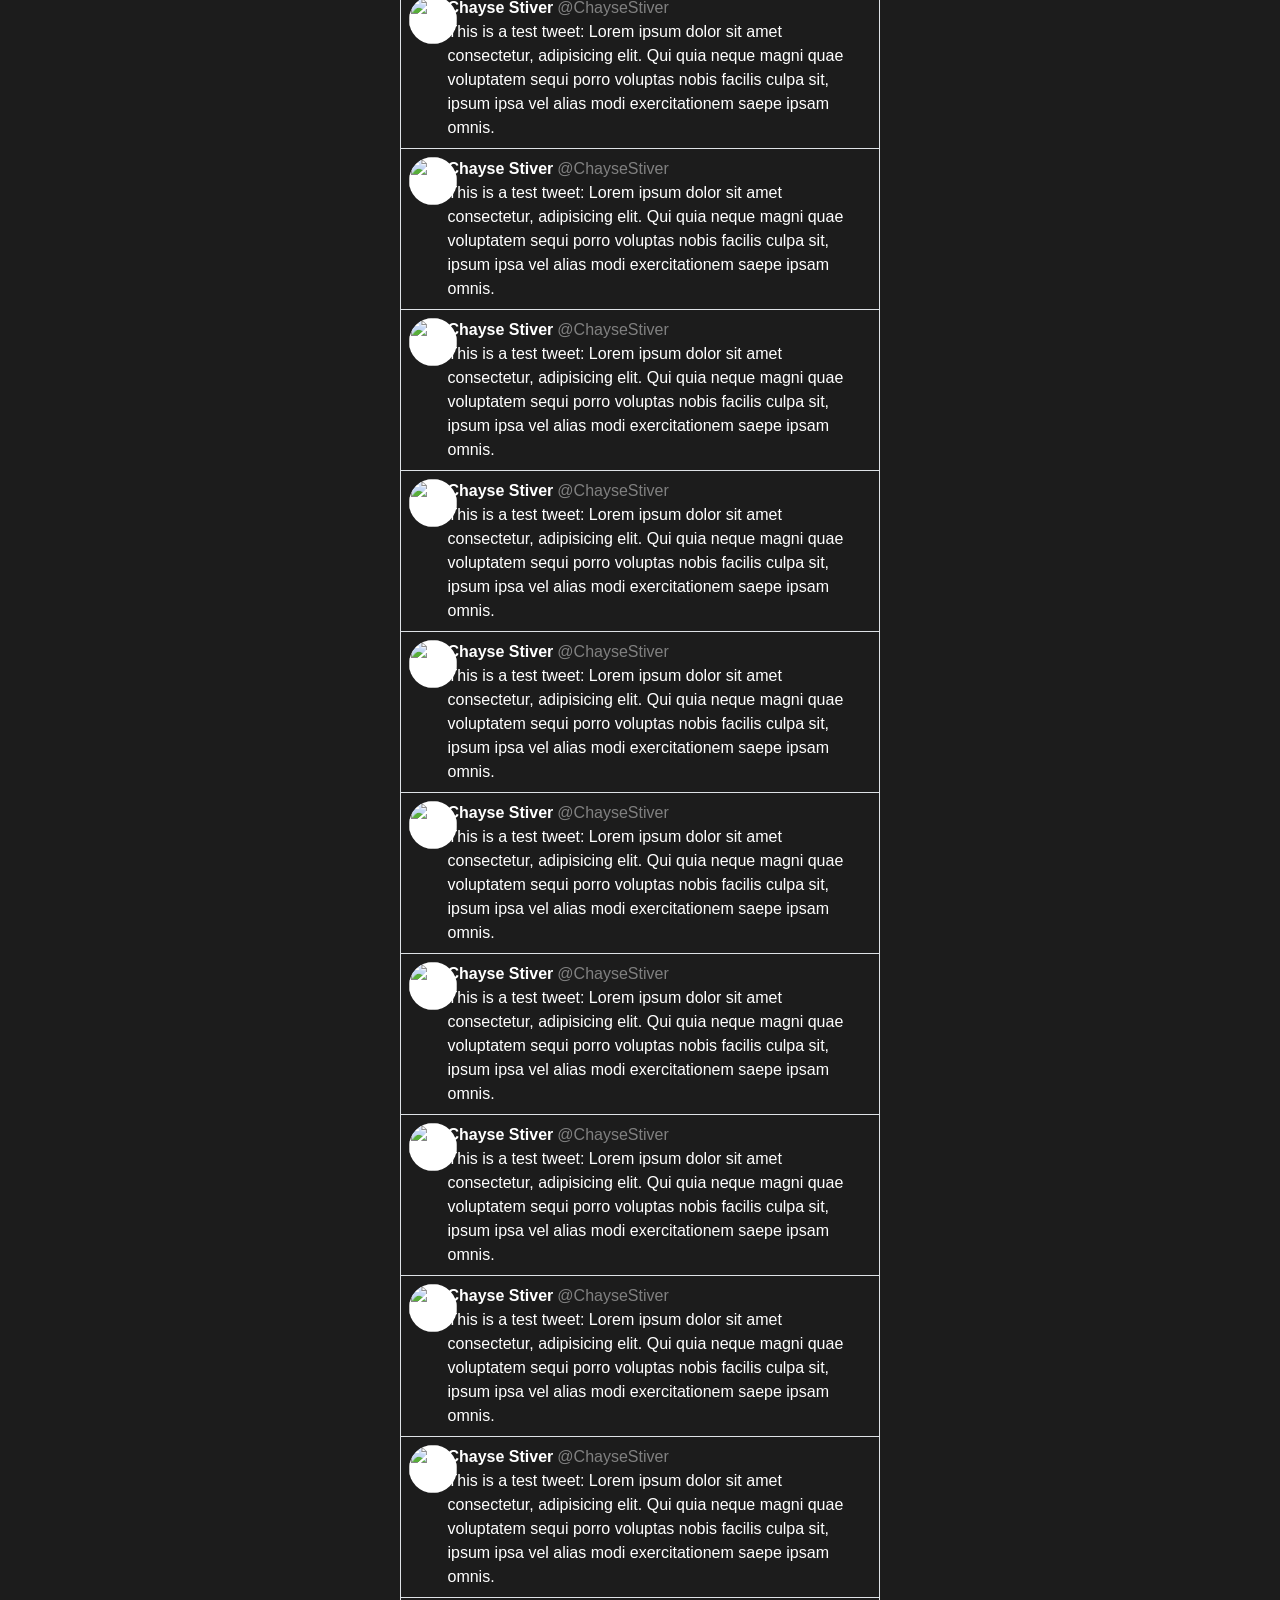
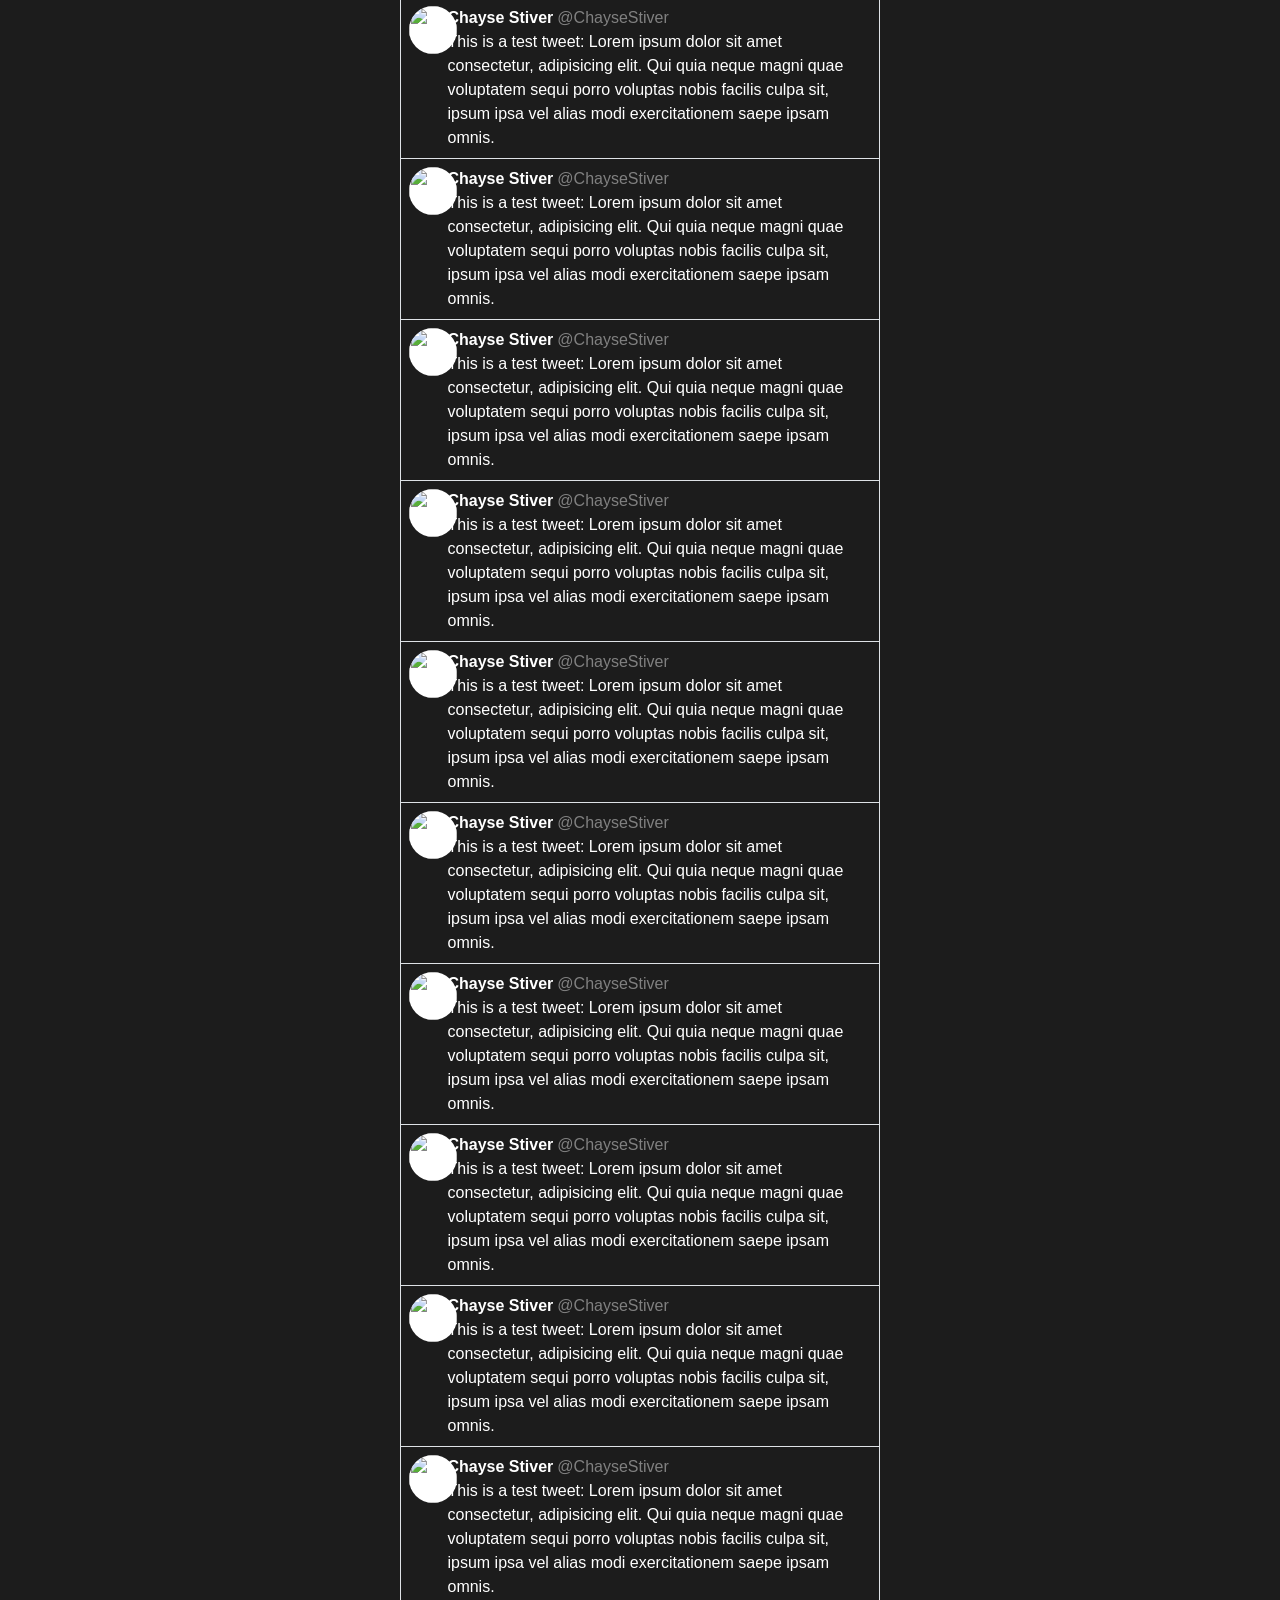
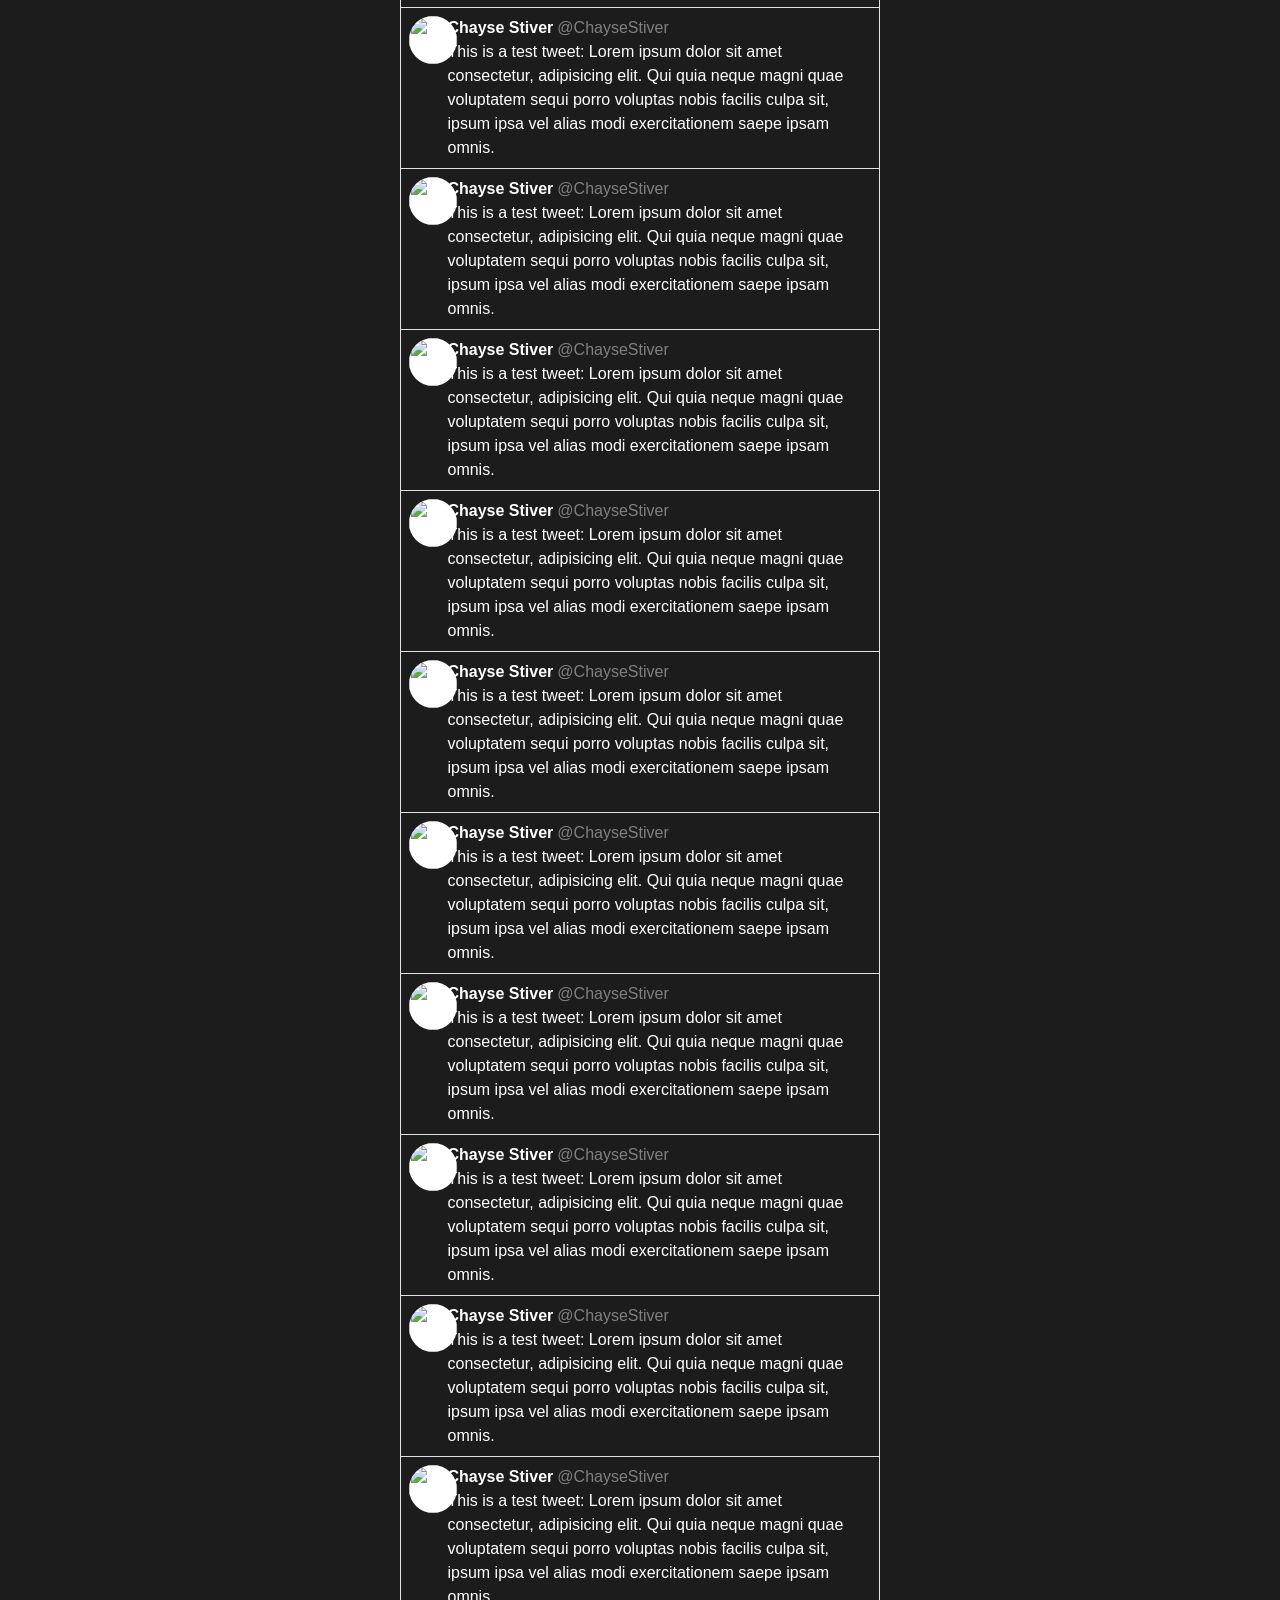
==== commit 9fbdf28b: "made site more responsive" ====
--- a/Week 4/bootstrap-practice 2/index.html
+++ b/Week 4/bootstrap-practice 2/index.html
@@ -15,7 +15,7 @@
         />
         <link rel="stylesheet" href="https://fonts.googleapis.com/css2?family=Material+Symbols+Outlined:opsz,wght,FILL,GRAD@20..48,100..700,0..1,-50..200" />
         <link rel="stylesheet" href="style.css" />
-        <title>Bootstrap Practice</title>
+        <title>Twitter</title>
     </head>
     <body class="text-white" style="background-color: rgb(28, 28, 28)">
         <div class="container-fluid">
@@ -23,63 +23,59 @@
                 <div class="col"></div>
                 <div class="col-9">
                     <div class="row vh-100">
-                        <div class="col">
-                            <ul class="nav flex-column align-content-center">
+                        <div class="col-lg col-1">
+                            <ul class="nav flex-column">
                                 <li class="nav-item">
                                     <span class="material-symbols-outlined">
                                         home
                                     </span>
-                                    <a class="nav-link" href="#">Home</a>
+                                    <div class="nav-name">Home</div>
                                 </li>
                                 <li class="nav-item">
                                     <span class="material-symbols-outlined">
                                         tag
                                         </span>
-                                    <a class="nav-link" href="#">Explore</a>
+                                    <div class="nav-name">Explore</div>
                                 </li>
                                 <li class="nav-item">
                                     <span class="material-symbols-outlined">
                                         notifications
                                         </span>
-                                    <a class="nav-link" href="#"
-                                        >Notifications</a
-                                    >
+                                    <div class="nav-name">Notifications</div>
                                 </li>
                                 <li class="nav-item">
                                     <span class="material-symbols-outlined">
                                         mail
                                     </span>
-                                    <a class="nav-link" href="#">Messages</a>
+                                    <div class="nav-name">Messages</div>
                                 </li>
                                 <li class="nav-item">
                                     <span class="material-symbols-outlined">
                                         bookmark
                                     </span>
-                                    <a class="nav-link" href="#">Bookmarks</a>
+                                    <div class="nav-name">Bookmarks</div>
                                 </li>
                                 <li class="nav-item">
                                     <span class="material-symbols-outlined">
                                         celebration
                                     </span>
-                                    <a class="nav-link" href="#"
-                                        >Twitter Blue</a
-                                    >
+                                    <div class="nav-name">Twitter Blue</div>
                                 </li>
                                 <li class="nav-item">
                                     <span class="material-symbols-outlined">
                                         person
                                     </span>
-                                    <a class="nav-link" href="#">Profile</a>
+                                    <div class="nav-name">Profile</div>
                                 </li>
                                 <li class="nav-item">
                                     <span class="material-symbols-outlined">
                                         more
                                     </span>
-                                    <a class="nav-link" href="#">More</a>
+                                    <div class="nav-name">More</div>
                                 </li>
                             </ul>
                         </div>
-                        <div id="tweets" class="col-6 border-right border-left">
+                        <div id="tweets" class="col-10 col-lg-6 border-right border-left">
                             <div
                                 class="row"
                                 style="
@@ -149,51 +145,13 @@
                                     </div>
                                 </div>
                             </div>
-                            <div class="row border-bottom p-2">
-                                <div class="col-1 p-0">
-                                    <img src="https://pbs.twimg.com/profile_images/1407429076885794817/_CSWrfq-_400x400.jpg"
-                                        style="
-                                            height: 3rem;
-                                            width: 3rem;
-                                            background-color: white;
-                                            border-radius: 50%;
-                                        "
-                                    ></img>
-                                </div>
-                                <div class="col-11">
-                                    <div class="row">
-                                        <div
-                                            class="col-auto p-0"
-                                            style="
-                                                margin-right: 4px;
-                                                font-weight: bold;
-                                            "
-                                        >
-                                            Chayse Stiver
-                                        </div>
-                                        <div
-                                            class="col-auto p-0"
-                                            style="color: gray"
-                                        >
-                                            @ChayseStiver
-                                        </div>
-                                    </div>
-                                    <div class="row">
-                                        This is a test tweet: Lorem ipsum dolor
-                                        sit amet consectetur, adipisicing elit.
-                                        Qui quia neque magni quae voluptatem
-                                        sequi porro voluptas nobis facilis culpa
-                                        sit, ipsum ipsa vel alias modi
-                                        exercitationem saepe ipsam omnis.
-                                    </div>
-                                    <div class="row"></div>
-                                </div>
-                            </div>
                         </div>
-                        <div class="col"></div>
+                        <div class="col-lg col-1"></div>
                     </div>
                 </div>
-                <div class="col"></div>
+                <div class="col">
+                   
+                </div>
             </div>
         </div>
         <!-- SCRIPTS -->
--- a/Week 4/bootstrap-practice 2/style.css
+++ b/Week 4/bootstrap-practice 2/style.css
@@ -1,3 +1,7 @@
+.nav {
+    align-content: center;
+}
+
 .nav-link {
     color: white;
     font-size: 1.4rem;
@@ -13,12 +17,35 @@
     'opsz' 48
 }
 
-.nav-link {
-    padding-left: 5px;
-    padding-right: 5px;
+.nav-item {
+    margin-top: 5px;
+    display: flex;
+    font-size: 1.4rem;
+    width: fit-content;
+    border-radius: 10px;
+    padding: 10px;
 }
 
-.nav-item {
-    display: flex;
-    margin-top: 10px;
+.nav-item:hover {
+    background-color: rgb(40, 40, 40);
+    cursor: pointer;
+}
+
+.nav-name {
+    margin-left: 8px;
+}
+
+@media (max-width: 1060px) {
+    .nav-name {
+        display: none;
+    }
+
+    .nav {
+        align-content: end;
+    }
+
+    .col {
+        padding: 0;
+    }
+
 }
